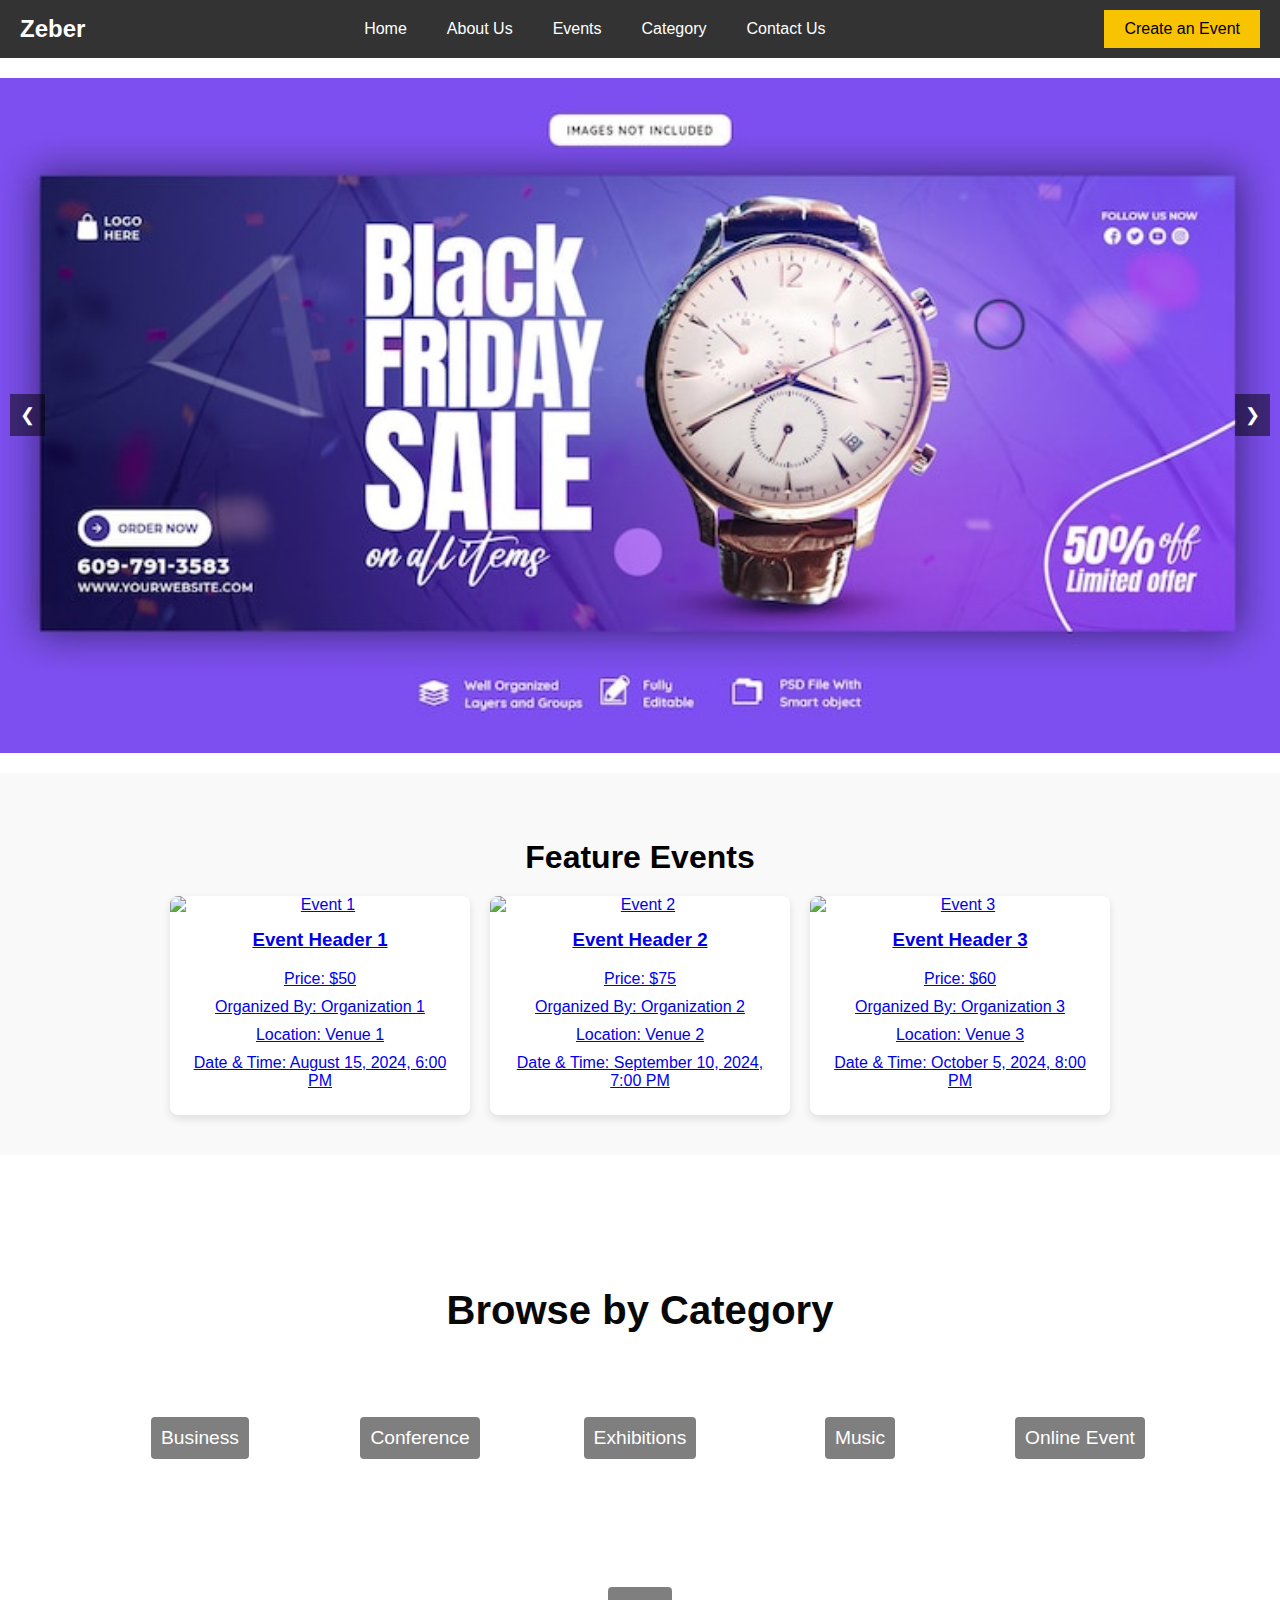
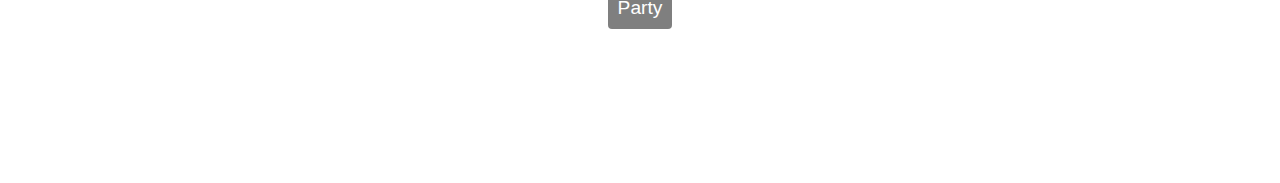
==== index.html @ a3c1b3e3 "Event Website / booking Ticket" ====
<!DOCTYPE html>
<html lang="en">

<head>
    <meta charset="UTF-8">
    <meta name="viewport" content="width=device-width, initial-scale=1.0">
    <title>Zeber</title>
    <link rel="stylesheet" href="styles.css">
</head>

<body>
    <nav class="navbar">
        <div class="logo">Zeber</div>
        <button class="menu-toggle">☰</button>
        <ul class="nav-links">
            <li><a href="#home">Home</a></li>
            <li><a href="#aboutus">About Us</a></li>
            <li><a href="#events">Events</a></li>
            </li>
            <li class="dropdown">
                <a href="#category" class="dropbtn">Category</a>
                <div class="dropdown-content">
                    <a href="#news">News</a>
                    <a href="#library">Library</a>
                    <a href="#partners">Partners</a>

                </div>
            <li><a href="#contactus">Contact Us</a></li>
            </li>
        </ul>

        <button class="create-event-btn">Create an Event</button>
    </nav>

    <!-- Slider Section -->
    <section class="slider">
        <div class="slider-container">
            <div class="slide">
                <img src="./img/black-friday-super-sale-facebook-cover-template_106176-1539.jpg" alt="Event 1">
            </div>
            <div class="slide">
                <img src="./img/futuristic-cyber-monday-banner-template_23-2149142506.jpg" alt="Event 2">
            </div>
            <div class="slide">
                <img src="./img/futuristic-cyber-monday-landing-page-template_23-2149142500.jpg" alt="Event 3">
            </div>
        </div>
        <button class="prev">&#10094;</button>
        <button class="next">&#10095;</button>
    </section>

    <!-- Fetured Events -->
    <section class="feature-events">
        <h2>Feature Events</h2>
        <div class="events-container">
            <a href="event1-page.html" class="event-card">
                <div class="event-image">
                    <img src="event1.jpg" alt="Event 1">
                </div>
                <div class="event-details">
                    <h3>Event Header 1</h3>
                    <p class="price">Price: $50</p>
                    <p class="organized-by">Organized By: Organization 1</p>
                    <p class="location">Location: Venue 1</p>
                    <p class="date-time">Date & Time: August 15, 2024, 6:00 PM</p>
                </div>
            </a>
            <a href="event2-page.html" class="event-card">
                <div class="event-image">
                    <img src="event2.jpg" alt="Event 2">
                </div>
                <div class="event-details">
                    <h3>Event Header 2</h3>
                    <p class="price">Price: $75</p>
                    <p class="organized-by">Organized By: Organization 2</p>
                    <p class="location">Location: Venue 2</p>
                    <p class="date-time">Date & Time: September 10, 2024, 7:00 PM</p>
                </div>
            </a>
            <a href="event3-page.html" class="event-card">
                <div class="event-image">
                    <img src="event3.jpg" alt="Event 3">
                </div>
                <div class="event-details">
                    <h3>Event Header 3</h3>
                    <p class="price">Price: $60</p>
                    <p class="organized-by">Organized By: Organization 3</p>
                    <p class="location">Location: Venue 3</p>
                    <p class="date-time">Date & Time: October 5, 2024, 8:00 PM</p>
                </div>
            </a>
        </div>
    </section>

    <!-- browse by Category -->
    <section class="browse-by-category">
        <div class="background-image">
            <h2>Browse by Category</h2>
            <div class="categories-container">
                <div class="category" style="background-image: url('business.jpg');">
                    <div class="category-name">Business</div>
                </div>
                <div class="category" style="background-image: url('conference.jpg');">
                    <div class="category-name">Conference</div>
                </div>
                <div class="category" style="background-image: url('exhibitions.jpg');">
                    <div class="category-name">Exhibitions</div>
                </div>
                <div class="category" style="background-image: url('music.jpg');">
                    <div class="category-name">Music</div>
                </div>
                <div class="category" style="background-image: url('online-event.jpg');">
                    <div class="category-name">Online Event</div>
                </div>
                <div class="category" style="background-image: url('party.jpg');">
                    <div class="category-name">Party</div>
                </div>
            </div>
        </div>
    </section>


    <script src="script.js"></script>
</body>

</html>
---- styles.css ----
body {
    margin: 0;
    font-family: Arial, sans-serif;
}

.navbar {
    display: flex;
    justify-content: space-between;
    align-items: center;
    background-color: #333;
    padding: 10px 20px;
    color: white;
    flex-wrap: wrap;
}

.logo {
    font-size: 24px;
    font-weight: bold;
}

.nav-links {
    list-style-type: none;
    margin: 0;
    padding: 0;
    display: flex;
    gap: 20px;
    flex-wrap: wrap;
}

.nav-links li {
    position: relative;
}

.nav-links a {
    text-decoration: none;
    color: white;
    font-size: 16px;
    padding: 10px;
    display: block;
}

.nav-links a:hover {
    background-color: #575757;
}

/* Dropdown Styles */
.dropdown .dropbtn {
    background: none;
    border: none;
    color: white;
    cursor: pointer;
    font-size: 16px;
    padding: 10px;
}

.dropdown-content {
    display: none;
    position: absolute;
    background-color: #333;
    min-width: 160px;
    box-shadow: 0px 8px 16px 0px rgba(0,0,0,0.2);
    z-index: 1;
}

.dropdown-content a {
    color: white;
    padding: 12px 16px;
    text-decoration: none;
    display: block;
}

.dropdown-content a:hover {
    background-color: #575757;
}

.dropdown:hover .dropdown-content {
    display: block;
}

/* Button Styles */
.create-event-btn {
    background-color: #f8c300;
    border: none;
    padding: 10px 20px;
    color: black;
    font-size: 16px;
    cursor: pointer;
    transition: background-color 0.3s;
}

.create-event-btn:hover {
    background-color: #e0b800;
}

/* Responsive Styles */
@media (max-width: 768px) {
    .navbar {
        flex-direction: column;
        align-items: flex-start;
    }

    .nav-links {
        display: none;
        flex-direction: column;
        width: 100%;
        padding: 0;
    }

    .nav-links.active {
        display: flex;
    }

    .nav-links li {
        width: 100%;
    }

    .dropdown-content {
        position: static;
        width: 100%;
        box-shadow: none;
    }

    .dropdown-content a {
        padding: 10px;
        border-top: 1px solid #444;
    }

    .menu-toggle {
        display: block;
        background-color: #333;
        border: none;
        color: white;
        font-size: 20px;
        cursor: pointer;
        padding: 10px 20px;
    }

    .create-event-btn {
        width: 100%;
        margin-top: 10px;
    }

    .nav-links a {
        padding: 10px 20px;
    }
}

@media (min-width: 769px) {
    .menu-toggle {
        display: none;
    }
}


/* Slider Styles */
.slider {
    position: relative;
    max-width: 100%;
    margin: 20px auto;
    overflow: hidden;
}

.slider-container {
    display: flex;
    transition: transform 0.5s ease-in-out;
}

.slide {
    min-width: 100%;
    box-sizing: border-box;
}

.slide img {
    width: 100%;
    display: block;
}

.prev, .next {
    position: absolute;
    top: 50%;
    background-color: rgba(0, 0, 0, 0.5);
    color: white;
    border: none;
    cursor: pointer;
    padding: 10px;
    z-index: 1;
    font-size: 18px;
    transform: translateY(-50%);
}

.prev {
    left: 10px;
}

.next {
    right: 10px;
}

/* Responsive Styles */
@media (max-width: 768px) {
    .slider-container {
        flex-direction: column;
    }

    .prev, .next {
        font-size: 16px;
        padding: 8px;
    }
}

/* Feature Events Section */
.feature-events {
    text-align: center;
    padding: 40px;
    background-color: #f9f9f9;
}

.feature-events h2 {
    font-size: 2em;
    margin-bottom: 20px;
}

.events-container {
    display: flex;
    justify-content: center;
    gap: 20px;
    flex-wrap: wrap;
}

.event-card {
    background: #fff;
    border-radius: 8px;
    box-shadow: 0 4px 8px rgba(0,0,0,0.1);
    overflow: hidden;
    width: 300px;
}

.event-image img {
    width: 100%;
    height: auto;
    display: block;
}

.event-details {
    padding: 15px;
}

.event-details h3 {
    margin-top: 0;
}

.price, .organized-by, .location, .date-time {
    margin: 10px 0;
}

/* Responsive Styles */
@media (max-width: 768px) {
    .events-container {
        flex-direction: column;
        align-items: center;
    }

    .event-card {
        width: 90%;
        max-width: 500px;
    }
}

/* Browse by Category Section */
.browse-by-category {
    position: relative;
    padding: 40px 20px;
    color: #080808;
}

.background-image {
    background-image: url('background-category.jpg'); /* Set your background image */
    background-size: cover;
    background-position: center;
    padding: 60px 20px;
    text-align: center;
    border-radius: 8px;
}

.browse-by-category h2 {
    font-size: 2.5em;
    margin-bottom: 30px;
}

.categories-container {
    display: flex;
    flex-wrap: wrap;
    justify-content: center;
    gap: 20px;
}

.category {
    background-size: cover;
    background-position: center;
    border-radius: 8px;
    width: 200px;
    height: 150px;
    display: flex;
    align-items: center;
    justify-content: center;
    position: relative;
    overflow: hidden;
}

.category-name {
    background: rgba(0, 0, 0, 0.5);
    color: #fff;
    padding: 10px;
    border-radius: 4px;
    font-size: 1.2em;
    text-align: center;
    position: absolute;
}

.category:nth-child(1) { background-image: url('business.jpg'); }
.category:nth-child(2) { background-image: url('conference.jpg'); }
.category:nth-child(3) { background-image: url('exhibitions.jpg'); }
.category:nth-child(4) { background-image: url('music.jpg'); }
.category:nth-child(5) { background-image: url('online-event.jpg'); }
.category:nth-child(6) { background-image: url('party.jpg'); }

/* Responsive Styles */
@media (max-width: 768px) {
    .categories-container {
        flex-direction: column;
        align-items: center;
    }

    .category {
        width: 100%;
        height: 200px;
    }
}
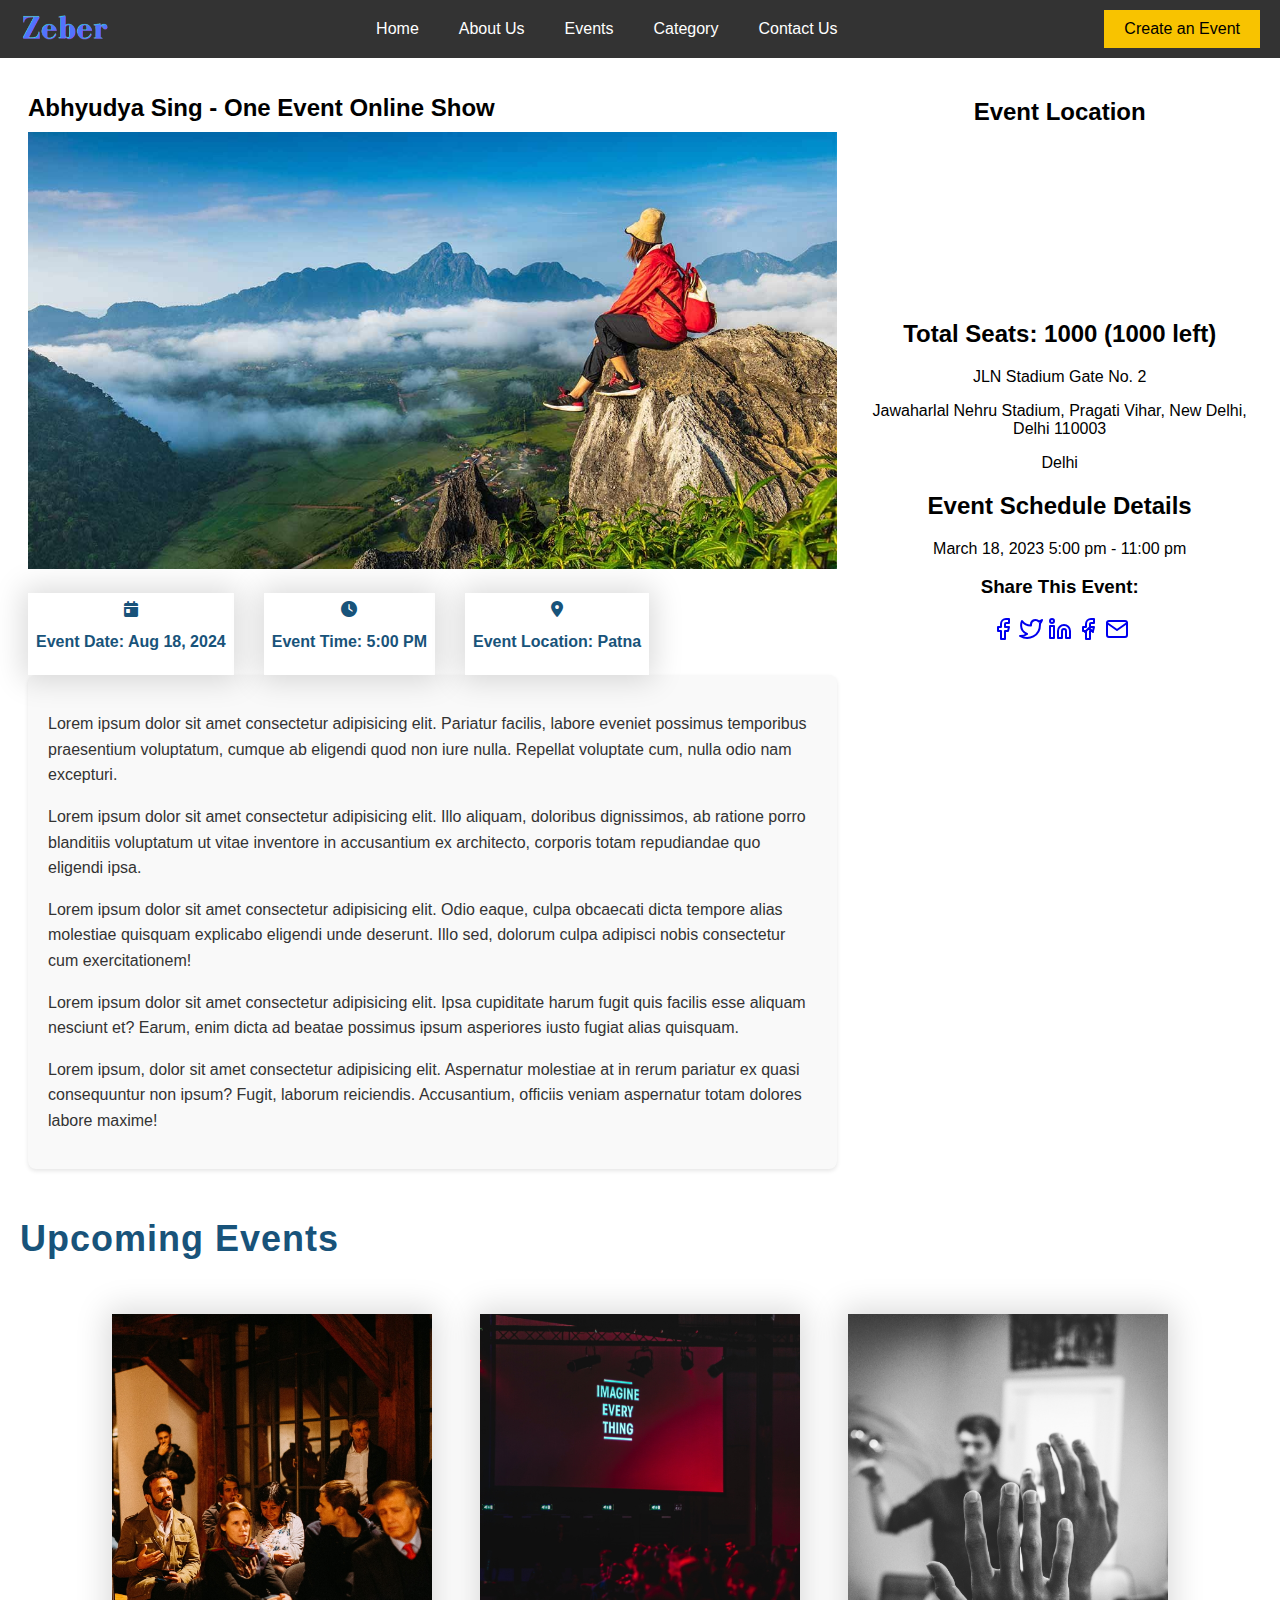
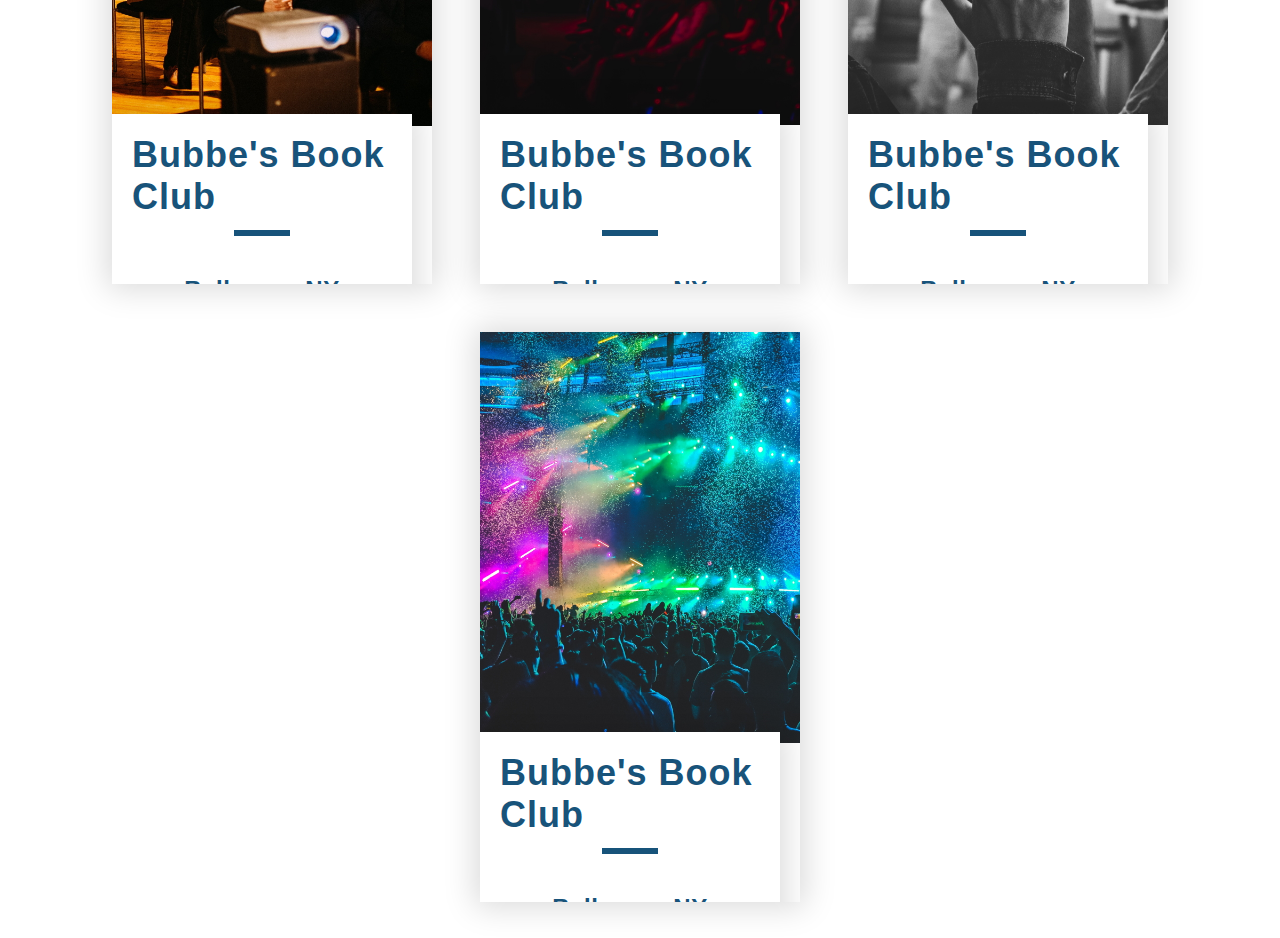
==== commit d2528aeb: "working on it" ====
--- a/index.html
+++ b/index.html
@@ -4,121 +4,280 @@
 <head>
     <meta charset="UTF-8">
     <meta name="viewport" content="width=device-width, initial-scale=1.0">
-    <title>Zeber</title>
+    <title>Event Details</title>
     <link rel="stylesheet" href="styles.css">
+    <!-- FontAwesome for Icons -->
+    <link rel="stylesheet" href="https://cdnjs.cloudflare.com/ajax/libs/font-awesome/6.0.0-beta3/css/all.min.css">
 </head>
 
 <body>
+
+    <!-- Navbar -->
     <nav class="navbar">
-        <div class="logo">Zeber</div>
+        <div class="logo">
+            <img src="./images/zeberlogoS.jpeg" alt="Zeber">
+        </div>
         <button class="menu-toggle">☰</button>
         <ul class="nav-links">
             <li><a href="#home">Home</a></li>
             <li><a href="#aboutus">About Us</a></li>
             <li><a href="#events">Events</a></li>
-            </li>
             <li class="dropdown">
                 <a href="#category" class="dropbtn">Category</a>
                 <div class="dropdown-content">
                     <a href="#news">News</a>
                     <a href="#library">Library</a>
                     <a href="#partners">Partners</a>
-
-                </div>
+                </div>
+            </li>
             <li><a href="#contactus">Contact Us</a></li>
-            </li>
         </ul>
-
         <button class="create-event-btn">Create an Event</button>
     </nav>
 
-    <!-- Slider Section -->
-    <section class="slider">
-        <div class="slider-container">
-            <div class="slide">
-                <img src="./img/black-friday-super-sale-facebook-cover-template_106176-1539.jpg" alt="Event 1">
-            </div>
-            <div class="slide">
-                <img src="./img/futuristic-cyber-monday-banner-template_23-2149142506.jpg" alt="Event 2">
-            </div>
-            <div class="slide">
-                <img src="./img/futuristic-cyber-monday-landing-page-template_23-2149142500.jpg" alt="Event 3">
-            </div>
-        </div>
-        <button class="prev">&#10094;</button>
-        <button class="next">&#10095;</button>
+    <!-- Event Details and Map Location Section -->
+    <section class="event-details-map">
+        <div class="event-details">
+            <h1 class="event-header">Abhyudya Sing - One Event Online Show</h1>
+            <img src="./images/Hodophile-A-Person-who-Loves-to-Travel.jpg" alt="Event Image" class="event-image">
+            <div class="event-info-container">
+                <div class="event-info">
+                    <i class="fas fa-calendar-day"></i>
+                    <p><strong>Event Date:</strong> Aug 18, 2024</p>
+                </div>
+                <div class="event-info">
+                    <i class="fas fa-clock"></i>
+                    <p><strong>Event Time:</strong> 5:00 PM</p>
+                </div>
+                <div class="event-info">
+                    <i class="fas fa-map-marker-alt"></i>
+                    <p><strong>Event Location:</strong> Patna</p>
+                </div>
+            </div>
+            <!-- About Section -->
+            <div class="about">
+                <p>
+                    Lorem ipsum dolor sit amet consectetur adipisicing elit. Pariatur facilis, labore eveniet possimus
+                    temporibus praesentium voluptatum, cumque ab eligendi quod non iure nulla. Repellat voluptate cum,
+                    nulla odio nam excepturi.
+                </p>
+                <p>
+                    Lorem ipsum dolor sit amet consectetur adipisicing elit. Illo aliquam, doloribus dignissimos, ab
+                    ratione porro blanditiis voluptatum ut vitae inventore in accusantium ex architecto, corporis totam
+                    repudiandae quo eligendi ipsa.
+                </p>
+                <p>
+                    Lorem ipsum dolor sit amet consectetur adipisicing elit. Odio eaque, culpa obcaecati dicta tempore
+                    alias molestiae quisquam explicabo eligendi unde deserunt. Illo sed, dolorum culpa adipisci nobis
+                    consectetur cum exercitationem!
+                </p>
+                <p>
+                    Lorem ipsum dolor sit amet consectetur adipisicing elit. Ipsa cupiditate harum fugit quis facilis
+                    esse aliquam nesciunt et? Earum, enim dicta ad beatae possimus ipsum asperiores iusto fugiat alias
+                    quisquam.
+                </p>
+                <p>
+                    Lorem ipsum, dolor sit amet consectetur adipisicing elit. Aspernatur molestiae at in rerum pariatur
+                    ex quasi consequuntur non ipsum? Fugit, laborum reiciendis. Accusantium, officiis veniam aspernatur
+                    totam dolores labore maxime!
+                </p>
+            </div>
+
+        </div>
+        <div class="map-location">
+            <h2 class="map-title">Event Location</h2>
+            <iframe src="https://www.google.com/maps/embed?pb=YOUR_MAP_EMBED_URL" width="600" height="450"
+                style="border:0;" allowfullscreen="" loading="lazy"></iframe>
+
+            <div class="total-seat">
+                <h2>Total Seats: 1000 (1000 left)</h2>
+            </div>
+
+            <div class="location-details">
+                <p>JLN Stadium Gate No. 2</p>
+                <p>Jawaharlal Nehru Stadium, Pragati Vihar, New Delhi, Delhi 110003</p>
+                <p>Delhi</p>
+            </div>
+
+            <div class="share-events">
+                <div class="details-content">
+                    <h2>Event Schedule Details</h2>
+                    <p>March 18, 2023 5:00 pm - 11:00 pm</p>
+                </div>
+                <div class="social-share">
+                    <h3>Share This Event:</h3>
+                    <div class="share-buttons">
+                        <a href="#" target="_blank" rel="noopener noreferrer"><svg xmlns="http://www.w3.org/2000/svg"
+                                width="24" height="24" viewBox="0 0 24 24" fill="none" stroke="currentColor"
+                                stroke-width="2" stroke-linecap="round" stroke-linejoin="round"
+                                class="feather feather-facebook">
+                                <path d="M18 2h-3a5 5 0 0 0-5 5v3H7v4h3v8h4v-8h3l1-4h-4V7a1 1 0 0 1 1-1h3z"></path>
+                            </svg></a>
+                        <a href="#" target="_blank" rel="noopener noreferrer"><svg xmlns="http://www.w3.org/2000/svg"
+                                width="24" height="24" viewBox="0 0 24 24" fill="none" stroke="currentColor"
+                                stroke-width="2" stroke-linecap="round" stroke-linejoin="round"
+                                class="feather feather-twitter">
+                                <path
+                                    d="M23 3a10.9 10.9 0 0 1-3.14 1.53 4.48 4.48 0 0 0-7.86 3v1A10.66 10.66 0 0 1 3 4s-4 9 5 13a11.64 11.64 0 0 1-7 2c9 5 20 0 20-11.5a4.5 4.5 0 0 0-.08-.83A7.72 7.72 0 0 0 23 3z">
+                                </path>
+                            </svg></a>
+                        <a href="#" target="_blank" rel="noopener noreferrer"><svg xmlns="http://www.w3.org/2000/svg"
+                                width="24" height="24" viewBox="0 0 24 24" fill="none" stroke="currentColor"
+                                stroke-width="2" stroke-linecap="round" stroke-linejoin="round"
+                                class="feather feather-linkedin">
+                                <path
+                                    d="M16 8a6 6 0 0 1 6 6v7h-4v-7a2 2 0 0 0-2-2 2 2 0 0 0-2 2v7h-4v-7a6 6 0 0 1 6-6z">
+                                </path>
+                                <rect x="2" y="9" width="4" height="12"></rect>
+                                <circle cx="4" cy="4" r="2"></circle>
+                            </svg></a>
+                        <a href="#" target="_blank" rel="noopener noreferrer"><svg xmlns="http://www.w3.org/2000/svg"
+                                width="24" height="24" viewBox="0 0 24 24" fill="none" stroke="currentColor"
+                                stroke-width="2" stroke-linecap="round" stroke-linejoin="round"
+                                class="feather feather-whatsapp">
+                                <path d="M17 15l-4-4l-4 4"></path>
+                                <path d="M18 2h-3a5 5 0 0 0-5 5v3H7v4h3v8h4v-8h3l1-4h-4V7a1 1 0 0 1 1-1h3z"></path>
+                            </svg></a>
+                        <a href="#" target="_blank" rel="noopener noreferrer"><svg xmlns="http://www.w3.org/2000/svg"
+                                width="24" height="24" viewBox="0 0 24 24" fill="none" stroke="currentColor"
+                                stroke-width="2" stroke-linecap="round" stroke-linejoin="round"
+                                class="feather feather-mail">
+                                <path d="M4 4h16c1.1 0 2 .9 2 2v12c0 1.1-.9 2-2 2H4c-1.1 0-2-.9-2-2V6c0-1.1.9-2 2-2z">
+                                </path>
+                                <polyline points="22,6 12,13 2,6"></polyline>
+                            </svg></a>
+                    </div>
+                </div>
+            </div>
+        </div>
+
     </section>
 
-    <!-- Fetured Events -->
-    <section class="feature-events">
-        <h2>Feature Events</h2>
-        <div class="events-container">
-            <a href="event1-page.html" class="event-card">
-                <div class="event-image">
-                    <img src="event1.jpg" alt="Event 1">
-                </div>
-                <div class="event-details">
-                    <h3>Event Header 1</h3>
-                    <p class="price">Price: $50</p>
-                    <p class="organized-by">Organized By: Organization 1</p>
-                    <p class="location">Location: Venue 1</p>
-                    <p class="date-time">Date & Time: August 15, 2024, 6:00 PM</p>
-                </div>
-            </a>
-            <a href="event2-page.html" class="event-card">
-                <div class="event-image">
-                    <img src="event2.jpg" alt="Event 2">
-                </div>
-                <div class="event-details">
-                    <h3>Event Header 2</h3>
-                    <p class="price">Price: $75</p>
-                    <p class="organized-by">Organized By: Organization 2</p>
-                    <p class="location">Location: Venue 2</p>
-                    <p class="date-time">Date & Time: September 10, 2024, 7:00 PM</p>
-                </div>
-            </a>
-            <a href="event3-page.html" class="event-card">
-                <div class="event-image">
-                    <img src="event3.jpg" alt="Event 3">
-                </div>
-                <div class="event-details">
-                    <h3>Event Header 3</h3>
-                    <p class="price">Price: $60</p>
-                    <p class="organized-by">Organized By: Organization 3</p>
-                    <p class="location">Location: Venue 3</p>
-                    <p class="date-time">Date & Time: October 5, 2024, 8:00 PM</p>
-                </div>
-            </a>
-        </div>
-    </section>
-
-    <!-- browse by Category -->
-    <section class="browse-by-category">
-        <div class="background-image">
-            <h2>Browse by Category</h2>
-            <div class="categories-container">
-                <div class="category" style="background-image: url('business.jpg');">
-                    <div class="category-name">Business</div>
-                </div>
-                <div class="category" style="background-image: url('conference.jpg');">
-                    <div class="category-name">Conference</div>
-                </div>
-                <div class="category" style="background-image: url('exhibitions.jpg');">
-                    <div class="category-name">Exhibitions</div>
-                </div>
-                <div class="category" style="background-image: url('music.jpg');">
-                    <div class="category-name">Music</div>
-                </div>
-                <div class="category" style="background-image: url('online-event.jpg');">
-                    <div class="category-name">Online Event</div>
-                </div>
-                <div class="category" style="background-image: url('party.jpg');">
-                    <div class="category-name">Party</div>
-                </div>
-            </div>
-        </div>
-    </section>
-
+    <!-- Featured Events -->
+    <div class="title">
+        <h2>Upcoming Events</h2>
+
+        <div class="container">
+            <div class="item-container">
+                <div class="img-container">
+                    <img src="./images/img1.jpg" alt="Event image">
+                </div>
+                <div class="body-container">
+                    <div class="overlay"></div>
+                    <div class="event-info">
+                        <p class="title">Bubbe's Book Club</p>
+                        <div class="separator"></div>
+                        <p class="info">Bellmore, NY</p>
+                        <p class="price">Free</p>
+                        <div class="additional-info">
+                            <p class="info">
+                                <i class="fas fa-map-marker-alt"></i>
+                                Grand Central Terminal
+                            </p>
+                            <p class="info">
+                                <i class="far fa-calendar-alt"></i>
+                                Sat, Sep 19, 10:00 AM EDT
+                            </p>
+                            <p class="info description">
+                                Welcome! Everyone has a unique perspective after reading a book, and we would love you
+                                to share yours with us! We meet one Sunday evening <span>more...</span>
+                            </p>
+                        </div>
+                    </div>
+                    <button class="action">Book it</button>
+                </div>
+            </div>
+            <div class="item-container">
+                <div class="img-container">
+                    <img src="./images/img4.jpg" alt="Event image">
+                </div>
+                <div class="body-container">
+                    <div class="overlay"></div>
+                    <div class="event-info">
+                        <p class="title">Bubbe's Book Club</p>
+                        <div class="separator"></div>
+                        <p class="info">Bellmore, NY</p>
+                        <p class="price">Free</p>
+                        <div class="additional-info">
+                            <p class="info">
+                                <i class="fas fa-map-marker-alt"></i>
+                                Grand Central Terminal
+                            </p>
+                            <p class="info">
+                                <i class="far fa-calendar-alt"></i>
+                                Sat, Sep 19, 10:00 AM EDT
+                            </p>
+                            <p class="info description">
+                                Welcome! Everyone has a unique perspective after reading a book, and we would love you
+                                to share yours with us! We meet one Sunday evening <span>more...</span>
+                            </p>
+                        </div>
+                    </div>
+                    <button class="action">Book it</button>
+                </div>
+            </div>
+
+            <div class="item-container">
+                <div class="img-container">
+                    <img src="./images/img2.jpg" alt="Event image">
+                </div>
+                <div class="body-container">
+                    <div class="overlay"></div>
+                    <div class="event-info">
+                        <p class="title">Bubbe's Book Club</p>
+                        <div class="separator"></div>
+                        <p class="info">Bellmore, NY</p>
+                        <p class="price">Free</p>
+                        <div class="additional-info">
+                            <p class="info">
+                                <i class="fas fa-map-marker-alt"></i>
+                                Grand Central Terminal
+                            </p>
+                            <p class="info">
+                                <i class="far fa-calendar-alt"></i>
+                                Sat, Sep 19, 10:00 AM EDT
+                            </p>
+                            <p class="info description">
+                                Welcome! Everyone has a unique perspective after reading a book, and we would love you
+                                to share yours with us! We meet one Sunday evening <span>more...</span>
+                            </p>
+                        </div>
+                    </div>
+                    <button class="action">Book it</button>
+                </div>
+            </div>
+            <div class="item-container">
+                <div class="img-container">
+                    <img src="./images/img3.jpg" alt="Event image">
+                </div>
+                <div class="body-container">
+                    <div class="overlay"></div>
+                    <div class="event-info">
+                        <p class="title">Bubbe's Book Club</p>
+                        <div class="separator"></div>
+                        <p class="info">Bellmore, NY</p>
+                        <p class="price">Free</p>
+                        <div class="additional-info">
+                            <p class="info">
+                                <i class="fas fa-map-marker-alt"></i>
+                                Grand Central Terminal
+                            </p>
+                            <p class="info">
+                                <i class="far fa-calendar-alt"></i>
+                                Sat, Sep 19, 10:00 AM EDT
+                            </p>
+                            <p class="info description">
+                                Welcome! Everyone has a unique perspective after reading a book, and we would love you
+                                to share yours with us! We meet one Sunday evening <span>more...</span>
+                            </p>
+                        </div>
+                    </div>
+                    <button class="action">Book it</button>
+                </div>
+            </div>
+            <!-- Repeat other event items with similar structure -->
+        </div>
+    </div>
 
     <script src="script.js"></script>
 </body>
--- a/styles.css
+++ b/styles.css
@@ -1,21 +1,31 @@
 body {
-    margin: 0;
-    font-family: Arial, sans-serif;
-}
-
+    padding-top: 50px; 
+    font-family: sans-serif;
+}
+
+/* Navbar Styles */
 .navbar {
+    position: fixed;
+    top: 0;
+    left: 0;
+    right: 0;
+    background-color: #333;
+    padding: 10px 20px;
+    color: white;
     display: flex;
     justify-content: space-between;
     align-items: center;
-    background-color: #333;
-    padding: 10px 20px;
-    color: white;
-    flex-wrap: wrap;
-}
-
-.logo {
-    font-size: 24px;
-    font-weight: bold;
+    z-index: 1000;
+    transition: top 0.3s; 
+}
+
+.navbar.hidden {
+    top: -100px; 
+}
+
+.navbar .logo img {
+    height: 25px;
+    width: auto; 
 }
 
 .nav-links {
@@ -24,7 +34,6 @@
     padding: 0;
     display: flex;
     gap: 20px;
-    flex-wrap: wrap;
 }
 
 .nav-links li {
@@ -40,7 +49,7 @@
 }
 
 .nav-links a:hover {
-    background-color: #575757;
+    background-color: rgba(24, 83, 122, 0.6);
 }
 
 /* Dropdown Styles */
@@ -89,7 +98,7 @@
 }
 
 .create-event-btn:hover {
-    background-color: #e0b800;
+    background-color: rgba(24, 83, 122, 0.6);
 }
 
 /* Responsive Styles */
@@ -151,188 +160,455 @@
     }
 }
 
-
-/* Slider Styles */
-.slider {
+/* Container for Event Details and Map Location */
+.event-details-map {
+    display: flex;
+    flex-wrap: wrap;
+    gap: 10px;
+    padding: 10px;
+}
+
+.event-details {
+    flex: 2;
+    padding: 10px;
+}
+
+.event-header {
+    font-size: 24px;
+    font-weight: bold;
+    margin-bottom: 10px;
+}
+
+.event-image {
+    width: 100%;
+    height: auto;
+    margin-bottom: 20px;
+}
+
+.event-info-container {
+    display: flex;
+    flex-wrap: wrap;
+    gap: 10px;
+}
+
+.event-info {
+    cursor: pointer;
+    margin-right: 20px;
+    box-shadow: 0 0 30px 5px rgba(0, 0, 0, 0.15);
+    color: #18537a;
+    font-weight: bolder;
+}
+
+/* About Section Styles */
+.about {
+    padding: 20px;
+    background-color: #f9f9f9; 
+    border-radius: 8px; 
+    box-shadow: 0 2px 4px rgba(0, 0, 0, 0.1); 
+}
+
+.about p {
+    font-size: 16px; 
+    line-height: 1.6; 
+    margin-bottom: 15px; 
+    color: #333;
+}
+
+/* Map Location Styles */
+.map-location {
+    flex: 1;
+    max-width: 100%;
+    text-align: center;
+    margin-top: 20px;
+}
+
+.map-location iframe {
+    width: 100%;
+    height: 150px;
+    border: 0;
+}
+
+.map-title {
+    margin-top: 10px;
+    font-size: 24px;
+    body {
+    padding-top: 50px; 
+    font-family: sans-serif;
+}
+
+/* Navbar Styles */
+.navbar {
+    position: fixed;
+    top: 0;
+    left: 0;
+    right: 0;
+    background-color: #333;
+    padding: 10px 20px;
+    color: white;
+    display: flex;
+    justify-content: space-between;
+    align-items: center;
+    z-index: 1000;
+    transition: top 0.3s; 
+}
+
+.navbar.hidden {
+    top: -100px; 
+}
+
+.navbar .logo img {
+    height: 25px;
+    width: auto; 
+}
+
+.nav-links {
+    list-style-type: none;
+    margin: 0;
+    padding: 0;
+    display: flex;
+    gap: 20px;
+}
+
+.nav-links li {
     position: relative;
-    max-width: 100%;
-    margin: 20px auto;
-    overflow: hidden;
-}
-
-.slider-container {
-    display: flex;
-    transition: transform 0.5s ease-in-out;
-}
-
-.slide {
-    min-width: 100%;
-    box-sizing: border-box;
-}
-
-.slide img {
-    width: 100%;
+}
+
+.nav-links a {
+    text-decoration: none;
+    color: white;
+    font-size: 16px;
+    padding: 10px;
     display: block;
 }
 
-.prev, .next {
+.nav-links a:hover {
+    background-color: rgba(24, 83, 122, 0.6);
+}
+
+/* Dropdown Styles */
+.dropdown .dropbtn {
+    background: none;
+    border: none;
+    color: white;
+    cursor: pointer;
+    font-size: 16px;
+    padding: 10px;
+}
+
+.dropdown-content {
+    display: none;
     position: absolute;
-    top: 50%;
-    background-color: rgba(0, 0, 0, 0.5);
-    color: white;
+    background-color: #333;
+    min-width: 160px;
+    box-shadow: 0px 8px 16px 0px rgba(0,0,0,0.2);
+    z-index: 1;
+}
+
+.dropdown-content a {
+    color: white;
+    padding: 12px 16px;
+    text-decoration: none;
+    display: block;
+}
+
+.dropdown-content a:hover {
+    background-color: #575757;
+}
+
+.dropdown:hover .dropdown-content {
+    display: block;
+}
+
+/* Button Styles */
+.create-event-btn {
+    background-color: #f8c300;
     border: none;
-    cursor: pointer;
-    padding: 10px;
-    z-index: 1;
-    font-size: 18px;
-    transform: translateY(-50%);
-}
-
-.prev {
-    left: 10px;
-}
-
-.next {
-    right: 10px;
+    padding: 10px 20px;
+    color: black;
+    font-size: 16px;
+    cursor: pointer;
+    transition: background-color 0.3s;
+}
+
+.create-event-btn:hover {
+    background-color: rgba(24, 83, 122, 0.6);
 }
 
 /* Responsive Styles */
 @media (max-width: 768px) {
-    .slider-container {
+    .navbar {
         flex-direction: column;
-    }
-
-    .prev, .next {
-        font-size: 16px;
-        padding: 8px;
-    }
-}
-
-/* Feature Events Section */
-.feature-events {
+        align-items: flex-start;
+    }
+
+    .nav-links {
+        display: none;
+        flex-direction: column;
+        width: 100%;
+        padding: 0;
+    }
+
+    .nav-links.active {
+        display: flex;
+    }
+
+    .nav-links li {
+        width: 100%;
+    }
+
+    .dropdown-content {
+        position: static;
+        width: 100%;
+        box-shadow: none;
+    }
+
+    .dropdown-content a {
+        padding: 10px;
+        border-top: 1px solid #444;
+    }
+
+    .menu-toggle {
+        display: block;
+        background-color: #333;
+        border: none;
+        color: white;
+        font-size: 20px;
+        cursor: pointer;
+        padding: 10px 20px;
+    }
+
+    .create-event-btn {
+        width: 100%;
+        margin-top: 10px;
+    }
+
+    .nav-links a {
+        padding: 10px 20px;
+    }
+}
+
+@media (min-width: 769px) {
+    .menu-toggle {
+        display: none;
+    }
+}
+
+/* Container for Event Details and Map Location */
+.event-details-map {
+    display: flex;
+    flex-wrap: wrap;
+    gap: 10px;
+    padding: 10px;
+}
+
+.event-details {
+    flex: 2;
+    padding: 10px;
+}
+
+.event-header {
+    font-size: 24px;
+    font-weight: bold;
+    margin-bottom: 10px;
+}
+
+.event-image {
+    width: 100%;
+    height: auto;
+    margin-bottom: 20px;
+}
+
+.event-info-container {
+    display: flex;
+    flex-wrap: wrap;
+    gap: 10px;
+}
+
+.event-info {
+    cursor: pointer;
+    margin-right: 20px;
+    box-shadow: 0 0 30px 5px rgba(0, 0, 0, 0.15);
+    color: #18537a;
+    font-weight: bolder;
+}
+
+/* About Section Styles */
+.about {
+    padding: 20px;
+    background-color: #f9f9f9; 
+    border-radius: 8px; 
+    box-shadow: 0 2px 4px rgba(0, 0, 0, 0.1); 
+}
+
+.about p {
+    font-size: 16px; 
+    line-height: 1.6; 
+    margin-bottom: 15px; 
+    color: #333;
+}
+
+/* Map Location Styles */
+.map-location {
+    flex: 1;
+    max-width: 100%;
     text-align: center;
-    padding: 40px;
-    background-color: #f9f9f9;
-}
-
-.feature-events h2 {
-    font-size: 2em;
+    margin-top: 20px;
+}
+
+.map-location iframe {
+    width: 100%;
+    height: 150px;
+    border: 0;
+}
+
+.map-title {
+    margin-top: 10px;
+    font-size: 24px;
+    color: #333;
+}
+
+.total-seat {
+    background-color: #f9f9f9; 
+    margin-top: 20px;
+}
+}
+
+.total-seat {
+    margin-top: 20px;
+}
+
+
+/* Event container */
+.title h2{
+    justify-items: center;
+}
+.container {
+    width: 100%;
+    display: flex;
+    justify-content: center;
+    align-items: center;
+    flex-wrap: wrap;
+}
+
+.item-container {
+    position: relative;
+    margin: 24px;
+    width: 320px;
+    height: 570px;
+    overflow: hidden;
+    background-color: #fff;
+    box-shadow: 0 0 30px 5px rgba(0, 0, 0, 0.15);
+    cursor: pointer;
+}
+
+.img-container,
+.body-container {
+    position: absolute;
+    top: 0;
+    left: 0;
+    width: 100%;
+    height: 100%;
+}
+
+.img-container img {
+    width: 100%;
+}
+
+.body-container {
+    position: relative;
+}
+
+.overlay {
+    position: relative;
+    width: 100%;
+    height: 400px;
+    background-color: rgba(24, 83, 122, 0.6);
+    opacity: 0;
+    transition: height linear 0.4s, opacity linear 0.2s;
+}
+
+.item-container:hover .overlay {
+    opacity: 1;
+    height: 150px;
+}
+
+.event-info {
+    background-color: #fff;
+    display: flex;
+    flex-direction: column;
+    justify-content: center;
+    align-items: center;
+    padding: 8px;
+}
+
+.title,
+.price {
+    color: #18537a;
+    font-size: 1.5em;
+    font-weight: bold;
+    letter-spacing: 1px;
+    margin: 12px;
+}
+
+.info {
+    letter-spacing: 0.5px;
+    margin-bottom: 6px;
+}
+
+.separator {
+    width: 20%;
+    height: 6px;
+    background-color: #17537a;
+    margin-bottom: 16px;
+}
+
+.additional-info {
+    border-top: 1px solid #bbb;
+    margin-top: 12px;
+    padding: 28px;
+    padding-bottom: 0;
+}
+
+.additional-info .info {
+    font-size: 0.9em;
     margin-bottom: 20px;
-}
-
-.events-container {
-    display: flex;
-    justify-content: center;
-    gap: 20px;
-    flex-wrap: wrap;
-}
-
-.event-card {
-    background: #fff;
-    border-radius: 8px;
-    box-shadow: 0 4px 8px rgba(0,0,0,0.1);
-    overflow: hidden;
-    width: 300px;
-}
-
-.event-image img {
-    width: 100%;
-    height: auto;
-    display: block;
-}
-
-.event-details {
-    padding: 15px;
-}
-
-.event-details h3 {
-    margin-top: 0;
-}
-
-.price, .organized-by, .location, .date-time {
-    margin: 10px 0;
-}
-
-/* Responsive Styles */
-@media (max-width: 768px) {
-    .events-container {
-        flex-direction: column;
-        align-items: center;
-    }
-
-    .event-card {
-        width: 90%;
-        max-width: 500px;
-    }
-}
-
-/* Browse by Category Section */
-.browse-by-category {
-    position: relative;
-    padding: 40px 20px;
-    color: #080808;
-}
-
-.background-image {
-    background-image: url('background-category.jpg'); /* Set your background image */
-    background-size: cover;
-    background-position: center;
-    padding: 60px 20px;
     text-align: center;
-    border-radius: 8px;
-}
-
-.browse-by-category h2 {
-    font-size: 2.5em;
-    margin-bottom: 30px;
-}
-
-.categories-container {
-    display: flex;
-    flex-wrap: wrap;
-    justify-content: center;
-    gap: 20px;
-}
-
-.category {
-    background-size: cover;
-    background-position: center;
-    border-radius: 8px;
-    width: 200px;
-    height: 150px;
-    display: flex;
-    align-items: center;
-    justify-content: center;
-    position: relative;
-    overflow: hidden;
-}
-
-.category-name {
-    background: rgba(0, 0, 0, 0.5);
+}
+
+.info i {
+    color: #18537a;
+    font-size: 1.1em;
+    margin-right: 4px;
+}
+
+.info span {
+    color: #18537a;
+    font-weight: bolder;
+}
+
+.action {
     color: #fff;
-    padding: 10px;
-    border-radius: 4px;
-    font-size: 1.2em;
-    text-align: center;
+    border: 3px solid #fff;
+    background-color: transparent;
     position: absolute;
-}
-
-.category:nth-child(1) { background-image: url('business.jpg'); }
-.category:nth-child(2) { background-image: url('conference.jpg'); }
-.category:nth-child(3) { background-image: url('exhibitions.jpg'); }
-.category:nth-child(4) { background-image: url('music.jpg'); }
-.category:nth-child(5) { background-image: url('online-event.jpg'); }
-.category:nth-child(6) { background-image: url('party.jpg'); }
-
-/* Responsive Styles */
-@media (max-width: 768px) {
-    .categories-container {
-        flex-direction: column;
-        align-items: center;
-    }
-
-    .category {
-        width: 100%;
-        height: 200px;
-    }
-}
+    top: -100px;
+    left: 50%;
+    transform: translateX(-50%);
+    width: 60%;
+    outline: none;
+    cursor: pointer;
+    padding: 12px;
+    text-transform: uppercase;
+    font-size: 1.3em;
+    font-weight: bold;
+    letter-spacing: 2px;
+    transition: background-color 0.4s, top 0.4s;
+}
+
+.item-container:hover .action {
+    top: 50px;
+}
+
+.action:hover {
+    background-color: rgba(255, 255, 255, 0.2);
+}
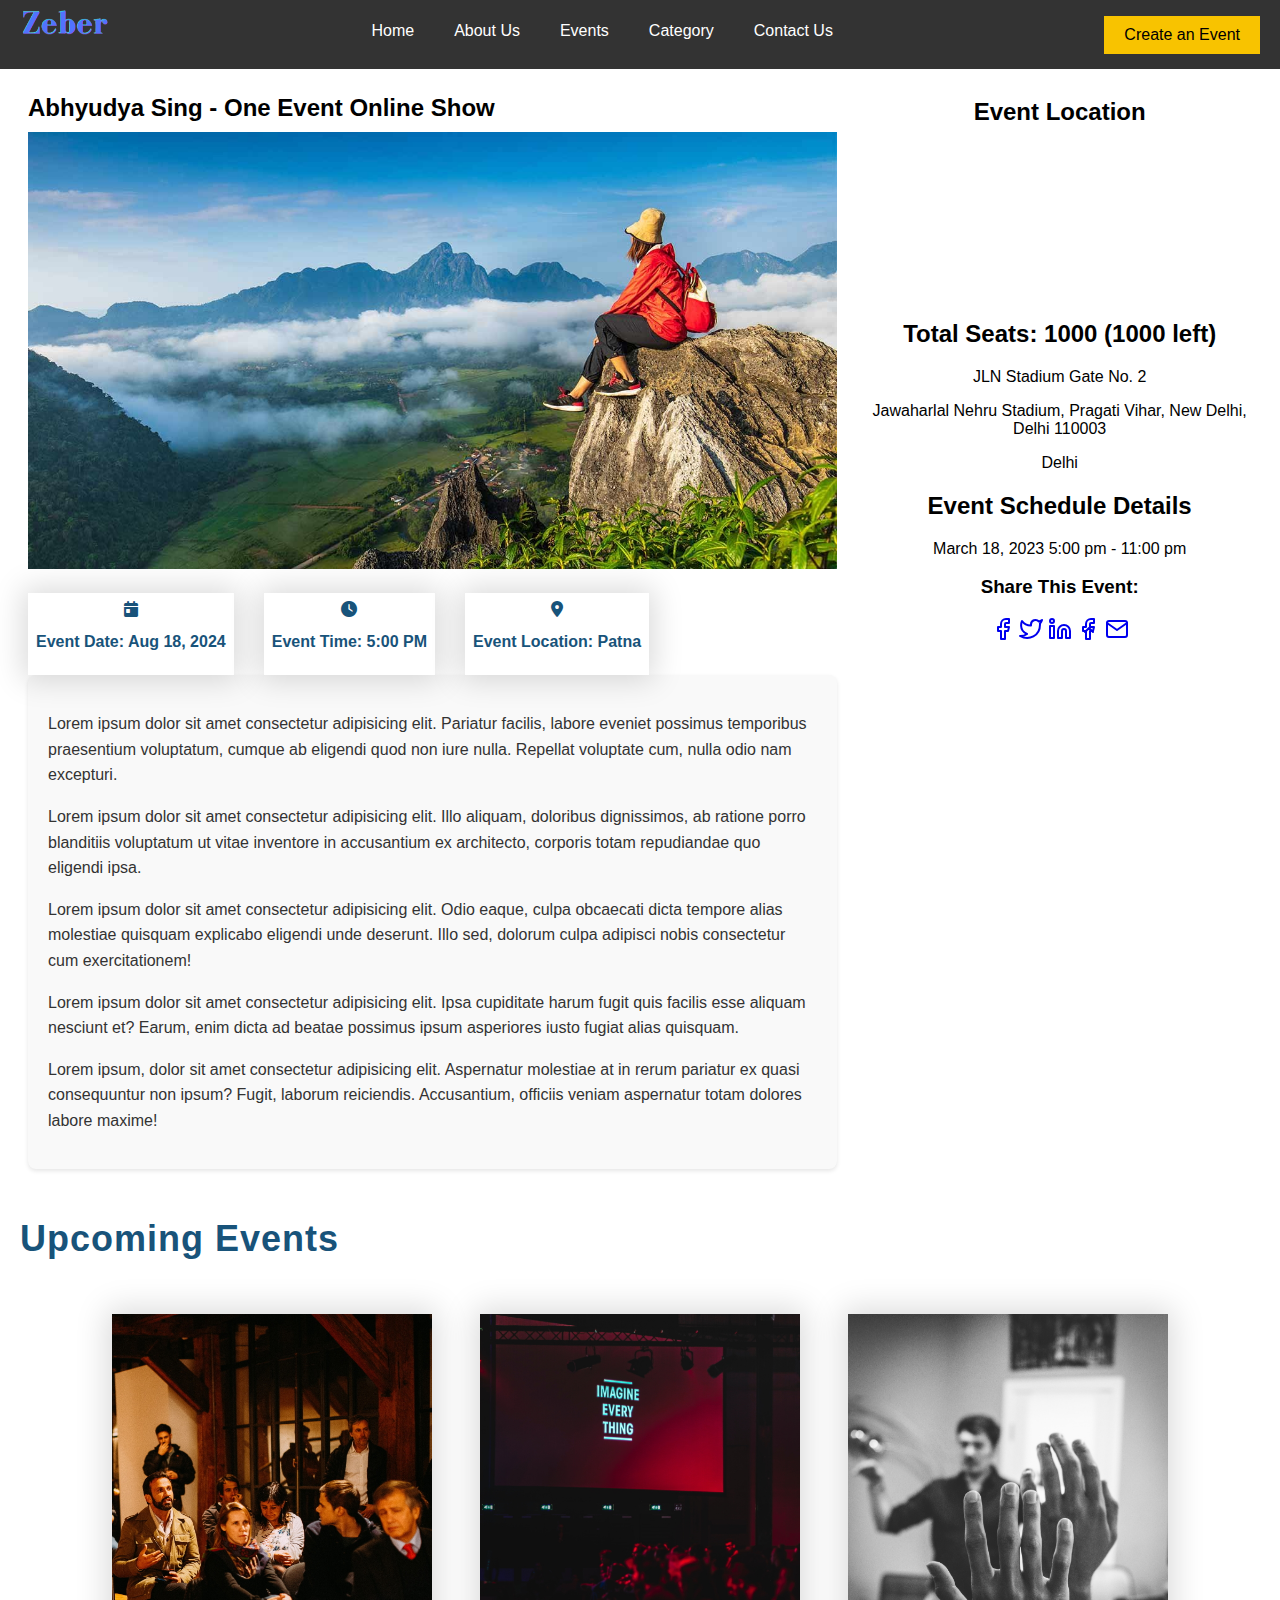
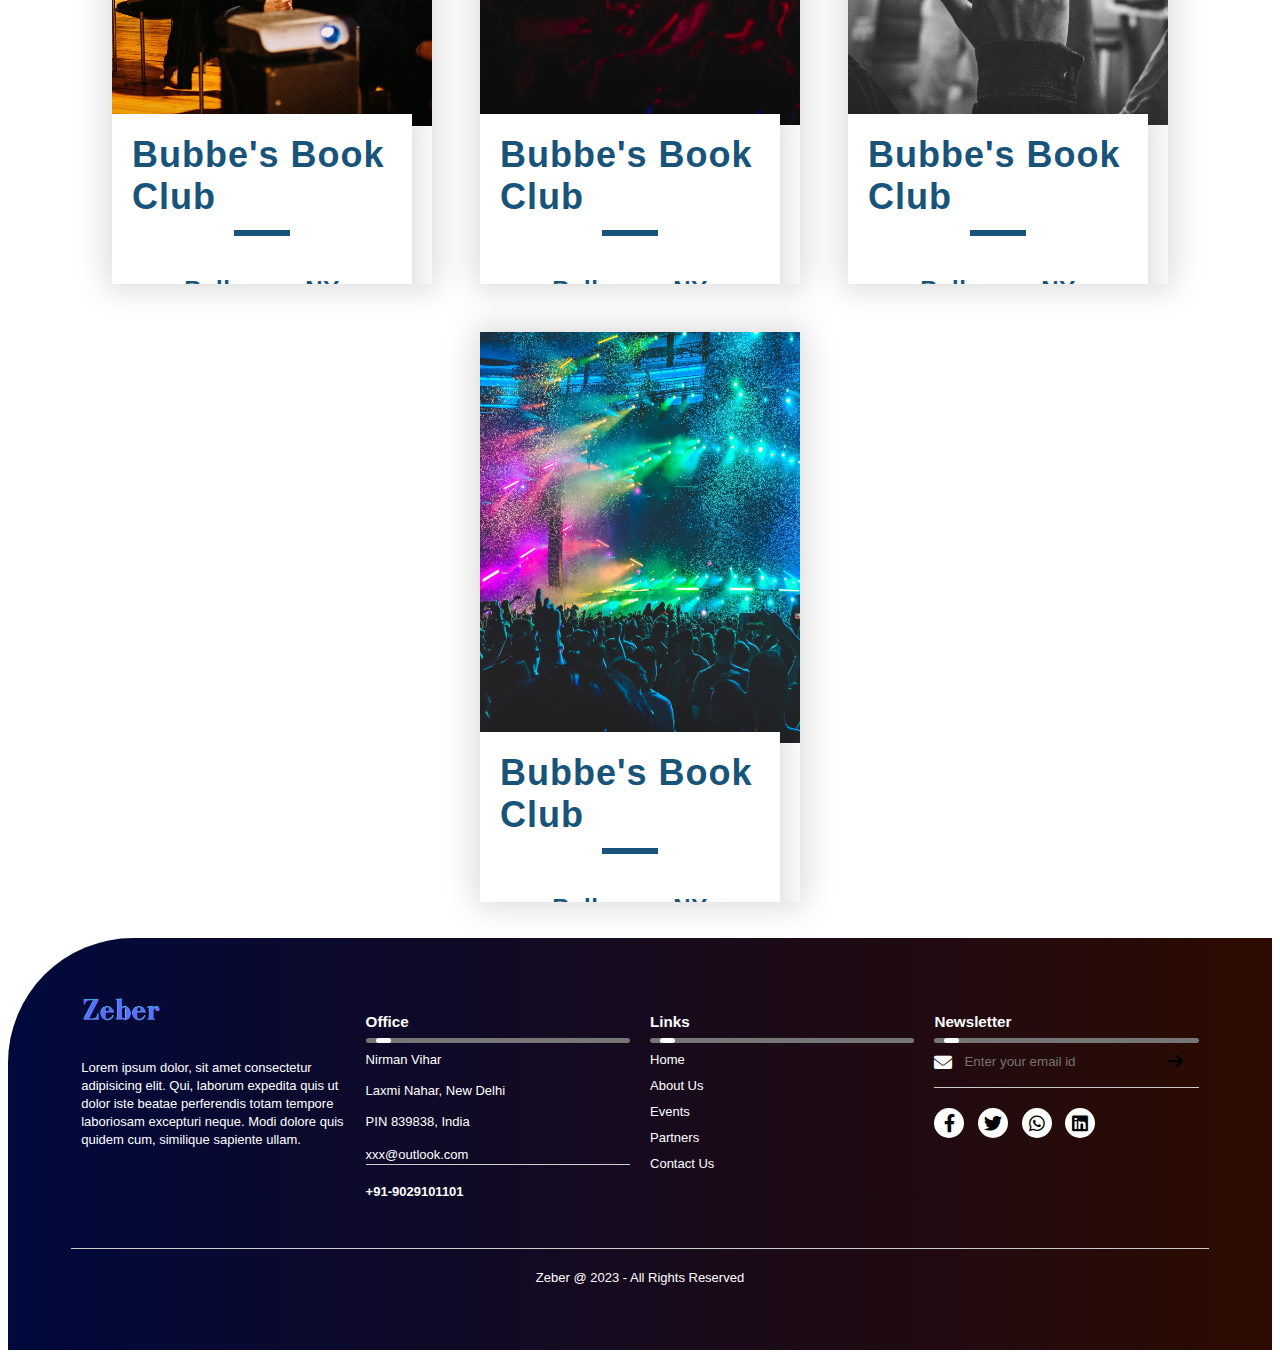
==== commit c9f13fcb: "footer aection added" ====
--- a/index.html
+++ b/index.html
@@ -279,6 +279,55 @@
         </div>
     </div>
 
+    <!-- footer -->
+    <footer>
+        <div class="row">
+            <div class="col">
+                <img src="/images/zeberlogoS.jpeg" alt="zeber" class="logo">
+                <p>Lorem ipsum dolor, sit amet consectetur adipisicing elit. Qui, laborum expedita quis ut dolor iste
+                    beatae perferendis totam tempore laboriosam excepturi neque. Modi dolore quis quidem cum, similique
+                    sapiente ullam.</p>
+            </div>
+            <div class="col">
+                <h3>Office <div class="underline"><span></span></div>
+                </h3>
+                <p>Nirman Vihar</p>
+                <p>Laxmi Nahar, New Delhi</p>
+                <p>PIN 839838, India</p>
+                <p class="email-id">xxx@outlook.com</p>
+                <h4>+91-9029101101</h4>
+            </div>
+            <div class="col">
+                <h3>Links <div class="underline"><span></span></div>
+                </h3>
+                <ul>
+                    <li><a href="">Home</a></li>
+                    <li><a href="">About Us</a></li>
+                    <li><a href="">Events</a></li>
+                    <li><a href="">Partners</a></li>
+                    <li><a href="">Contact Us</a></li>
+                </ul>
+            </div>
+            <div class="col">
+                <h3>Newsletter <div class="underline"><span></span></div>
+                </h3>
+                <form>
+                    <i class="far fa-solid fa-envelope"></i>
+                    <input type="email" placeholder="Enter your email id" required>
+                    <button type="submit"><i class="far fa-solid fa-arrow-right"></i></button>
+                </form>
+                <div class="social-icon">
+                    <a href="#"><i class="fab fa-facebook-f"></i></a>
+                    <a href="#"><i class="fab fa-twitter"></i></a>
+                    <a href="#"><i class="fab fa-whatsapp"></i></a>
+                    <a href="#"><i class="fab fa-linkedin"></i></a>
+                </div>
+            </div>
+        </div>
+        <hr>
+        <p class="copyright">Zeber @ 2023 - All Rights Reserved</p>
+    </footer>
+
     <script src="script.js"></script>
 </body>
 
--- a/styles.css
+++ b/styles.css
@@ -612,3 +612,173 @@
 .action:hover {
     background-color: rgba(255, 255, 255, 0.2);
 }
+
+
+/* Footer section */
+footer {
+    width: 100%;
+    background: linear-gradient(to right, #00093c, #2d0b00);
+    color: #fff;
+    padding: 50px 0;
+    border-top-left-radius: 125px;
+    font-size: 13px;
+    line-height: 18px;
+    position: relative; /* Changed from absolute to relative */
+}
+
+.row {
+    width: 90%;
+    max-width: 1200px; /* Added max-width for better responsiveness */
+    margin: auto;
+    display: flex;
+    flex-wrap: wrap;
+    justify-content: space-between;
+}
+
+.col {
+    flex: 1;
+    min-width: 200px; /* Added min-width to make it responsive */
+    padding: 10px;
+    box-sizing: border-box;
+}
+
+.logo {
+    width: 80px; /* Decreased logo size */
+    margin-bottom: 20px; /* Adjusted margin for better spacing */
+}
+
+.col h3 {
+    position: relative;
+    margin-bottom: 20px;
+}
+
+.email-id {
+    border-bottom: 1px solid #ccc;
+    margin: 15px 0; /* Adjusted margin for consistency */
+}
+
+ul {
+    padding: 0;
+    margin: 0;
+}
+
+ul li {
+    list-style: none;
+    margin-bottom: 8px; /* Reduced margin for compactness */
+}
+
+ul li a {
+    text-decoration: none;
+    color: white;
+}
+
+form {
+    padding-bottom: 15px;
+    display: flex;
+    align-items: center;
+    border-bottom: 1px solid #ccc;
+    margin-bottom: 20px; /* Adjusted margin for better spacing */
+}
+
+form .far {
+    font-size: 18px;
+    margin-right: 10px;
+}
+
+form input {
+    flex: 1; /* Ensures input takes remaining space */
+    background: transparent;
+    color: #ccc;
+    border: 0;
+    outline: none;
+}
+
+form button {
+    background: transparent;
+    border: 0;
+    outline: none;
+    cursor: pointer;
+}
+
+form button .fas {
+    font-size: 16px;
+    color: #ccc;
+}
+
+.social-icon .fab {
+    width: 30px; /* Adjusted size for better fit */
+    height: 30px;
+    border-radius: 50%;
+    text-align: center;
+    line-height: 30px;
+    font-size: 18px; /* Adjusted font size */
+    color: #000;
+    background: #fff;
+    margin-right: 10px; /* Adjusted spacing */
+}
+
+hr {
+    width: 90%;
+    border: 0;
+    border-bottom: 1px solid #ccc;
+    margin: 20px auto;
+}
+
+.copyright {
+    text-align: center;
+}
+
+.underline {
+    width: 100%;
+    height: 5px;
+    background: #767676;
+    border-radius: 3px;
+    position: absolute;
+    top: 25px;
+    left: 0;
+    overflow: hidden;
+}
+
+.underline span {
+    width: 15px;
+    height: 100%;
+    background: #fff;
+    border-radius: 3px;
+    position: absolute;
+    top: 0;
+    left: 10px;
+    animation: moving 2s linear infinite;
+}
+
+@keyframes moving {
+    0% {
+        left: -20px;
+    }
+    100% {
+        left: 100px;
+    }
+}
+
+/* Responsive Styles */
+@media (max-width: 768px) {
+    .row {
+        flex-direction: column;
+        align-items: center;
+    }
+
+    .col {
+        flex: none;
+        width: 100%;
+        text-align: center;
+    }
+
+    .logo {
+        width: 50px; /* Smaller logo for smaller screens */
+    }
+    
+    .social-icon .fab {
+        width: 25px; /* Smaller social icons */
+        height: 25px;
+        font-size: 16px;
+    }
+}
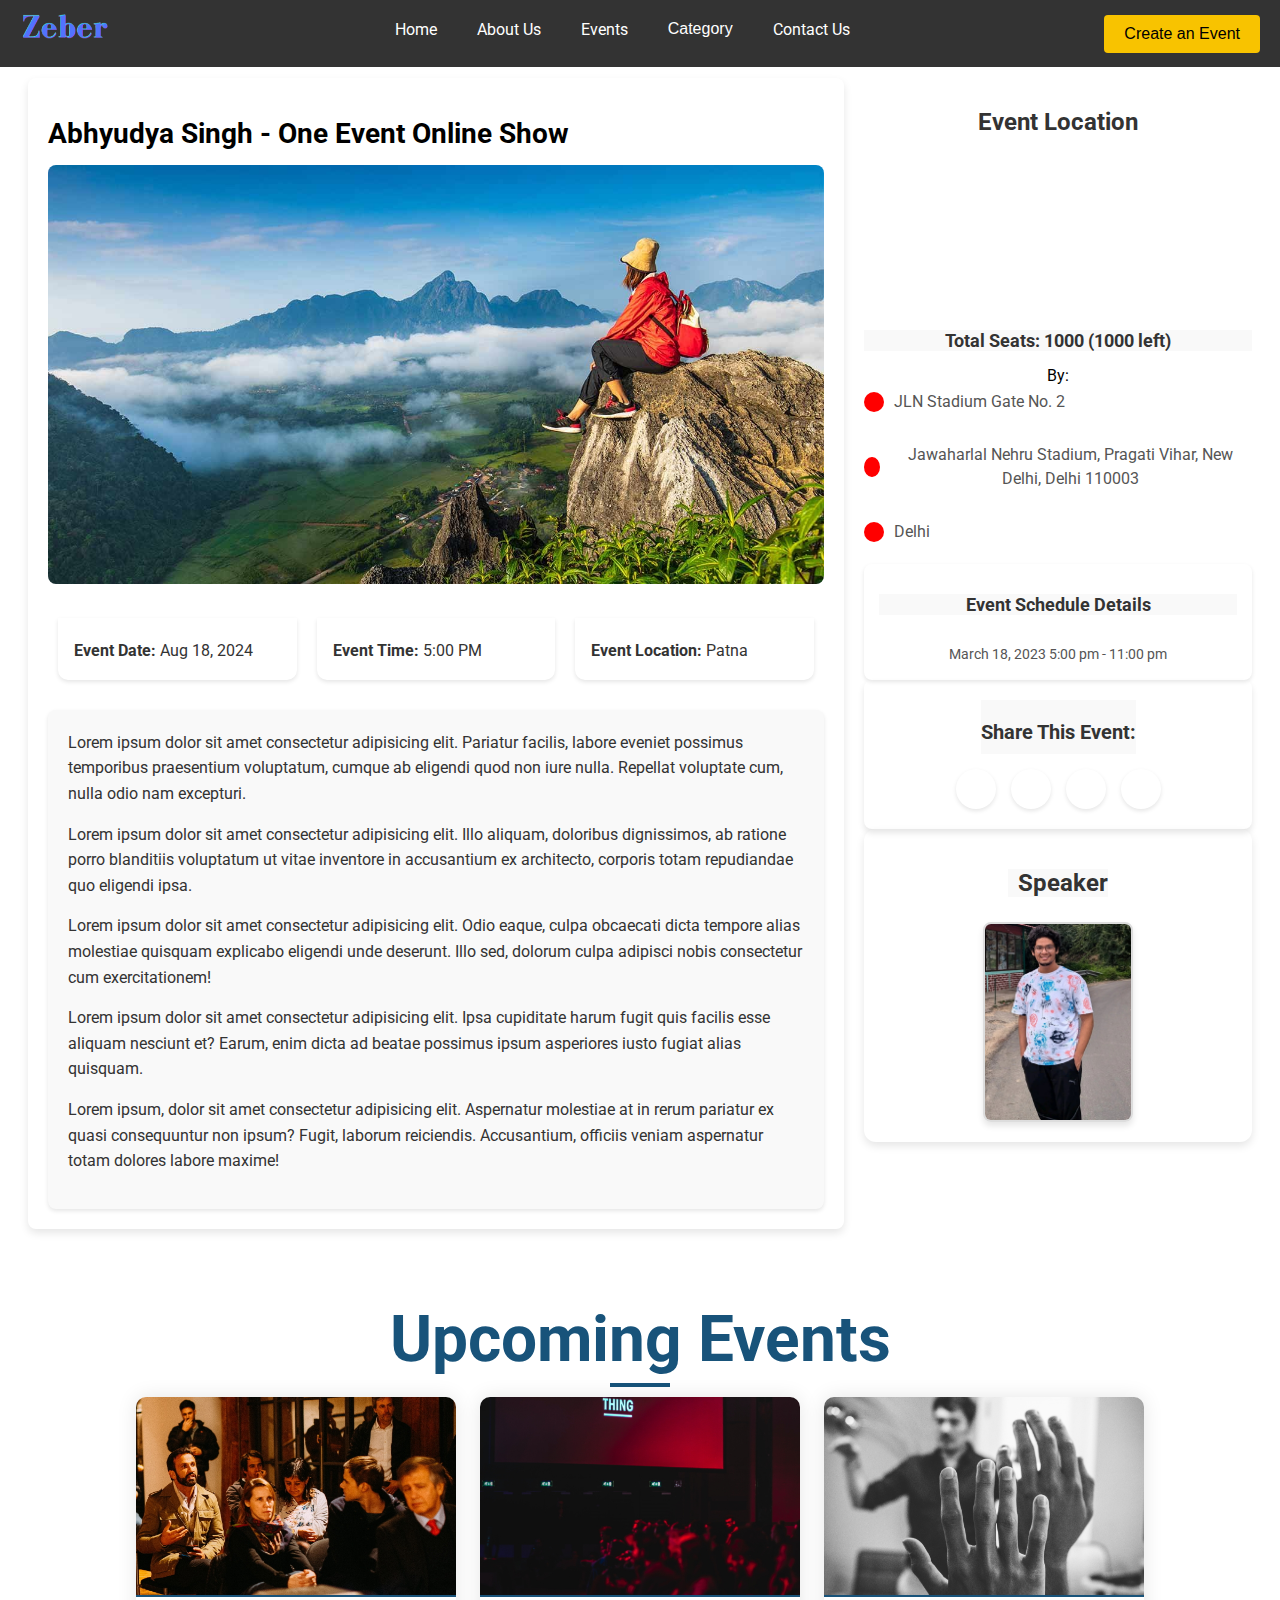
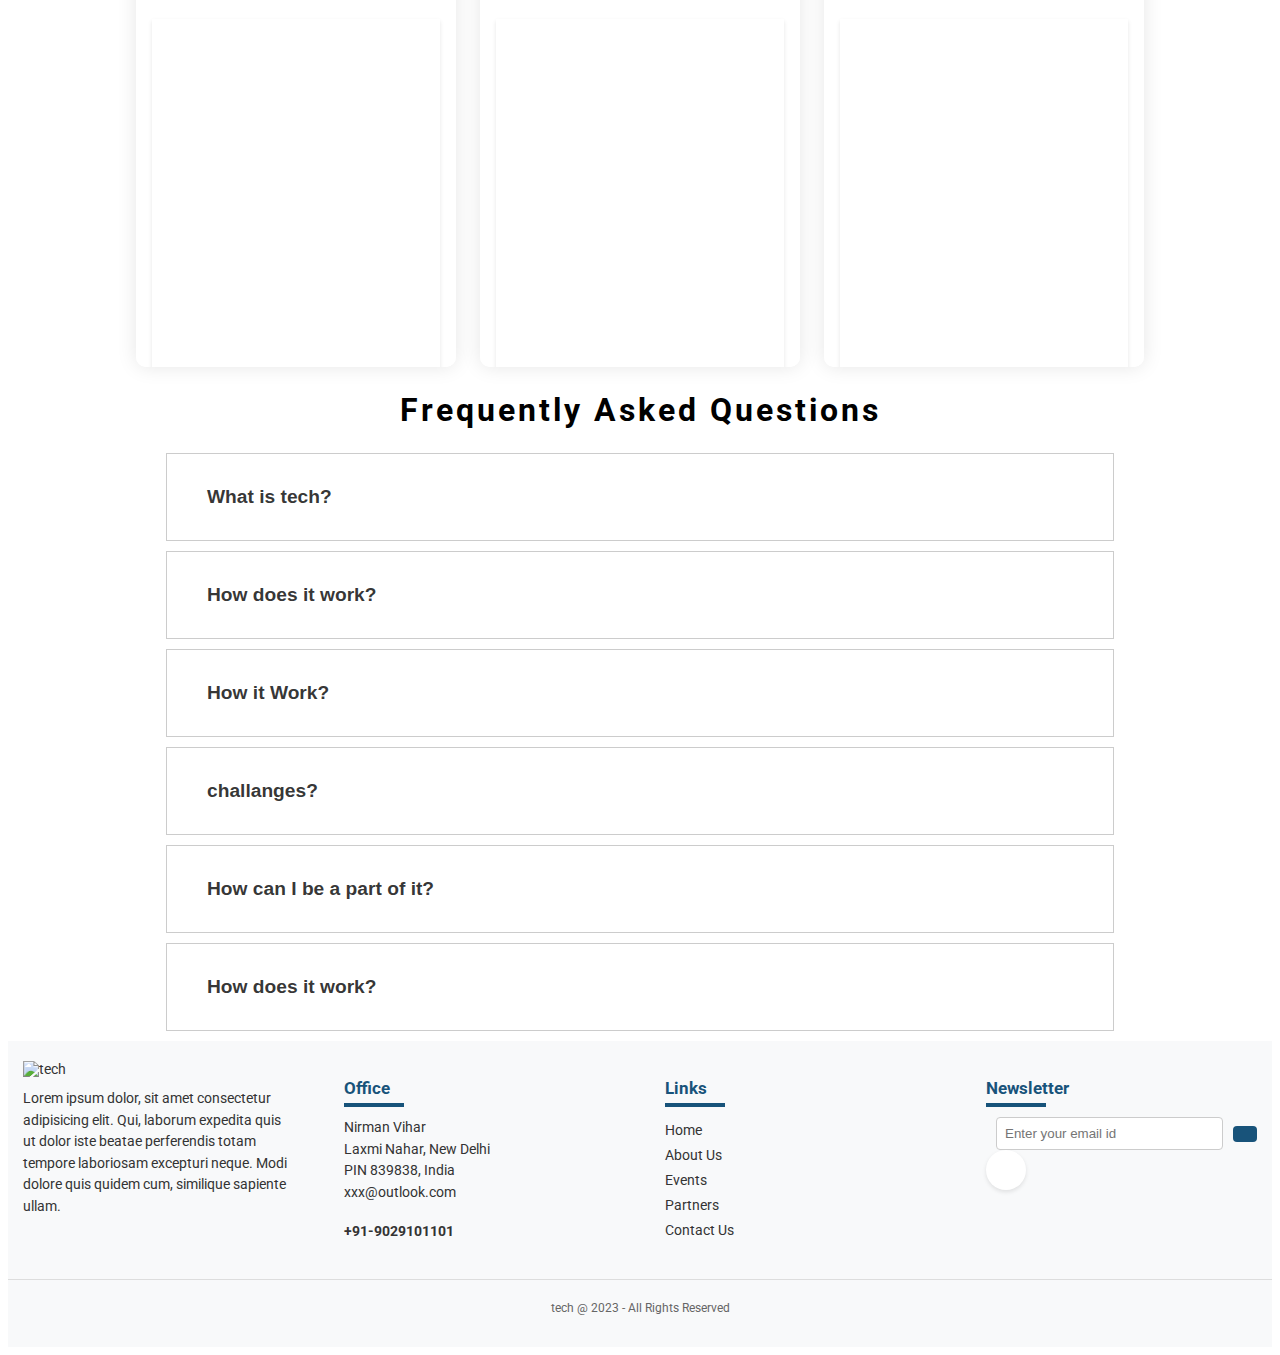
==== commit 75568a2f: "modify part" ====
--- a/index.html
+++ b/index.html
@@ -7,7 +7,9 @@
     <title>Event Details</title>
     <link rel="stylesheet" href="styles.css">
     <!-- FontAwesome for Icons -->
-    <link rel="stylesheet" href="https://cdnjs.cloudflare.com/ajax/libs/font-awesome/6.0.0-beta3/css/all.min.css">
+    <link rel="stylesheet" href="https://cdnjs.cloudflare.com/ajax/libs/font-awesome/6.6.0/css/all.min.css"
+        integrity="sha512-Kc323vGBEqzTmouAECnVceyQqyqdsSiqLQISBL29aUW4U/M7pSPA/gEUZQqv1cwx4OnYxTxve5UMg5GT6L4JJg=="
+        crossorigin="anonymous" referrerpolicy="no-referrer" />
 </head>
 
 <body>
@@ -23,7 +25,7 @@
             <li><a href="#aboutus">About Us</a></li>
             <li><a href="#events">Events</a></li>
             <li class="dropdown">
-                <a href="#category" class="dropbtn">Category</a>
+                <button class="dropbtn">Category</button>
                 <div class="dropdown-content">
                     <a href="#news">News</a>
                     <a href="#library">Library</a>
@@ -35,23 +37,21 @@
         <button class="create-event-btn">Create an Event</button>
     </nav>
 
+
     <!-- Event Details and Map Location Section -->
     <section class="event-details-map">
         <div class="event-details">
-            <h1 class="event-header">Abhyudya Sing - One Event Online Show</h1>
+            <h1 class="event-header">Abhyudya Singh - One Event Online Show</h1>
             <img src="./images/Hodophile-A-Person-who-Loves-to-Travel.jpg" alt="Event Image" class="event-image">
             <div class="event-info-container">
                 <div class="event-info">
-                    <i class="fas fa-calendar-day"></i>
-                    <p><strong>Event Date:</strong> Aug 18, 2024</p>
+                    <p><i class="fas fa-calendar-day"></i><strong> Event Date:</strong> Aug 18, 2024</p>
                 </div>
                 <div class="event-info">
-                    <i class="fas fa-clock"></i>
-                    <p><strong>Event Time:</strong> 5:00 PM</p>
+                    <p><i class="fas fa-clock"></i><strong> Event Time:</strong> 5:00 PM</p>
                 </div>
                 <div class="event-info">
-                    <i class="fas fa-map-marker-alt"></i>
-                    <p><strong>Event Location:</strong> Patna</p>
+                    <p><i class="fas fa-map-marker-alt"></i><strong> Event Location:</strong> Patna</p>
                 </div>
             </div>
             <!-- About Section -->
@@ -82,82 +82,62 @@
                     totam dolores labore maxime!
                 </p>
             </div>
-
-        </div>
+        </div>
+
         <div class="map-location">
             <h2 class="map-title">Event Location</h2>
-            <iframe src="https://www.google.com/maps/embed?pb=YOUR_MAP_EMBED_URL" width="600" height="450"
-                style="border:0;" allowfullscreen="" loading="lazy"></iframe>
+            <iframe src="https://www.google.com/maps/embed?pb=YOUR_MAP_EMBED_URL" width="100%" height="450"
+                style="border:0;" allowfullscreen="" loading="lazy" title="Event Location Map"></iframe>
 
             <div class="total-seat">
                 <h2>Total Seats: 1000 (1000 left)</h2>
             </div>
+            <div class="org-by">
+                <h2<i class="fa-solid fa-list"></i> By: </h2>
+            </div>
 
             <div class="location-details">
-                <p>JLN Stadium Gate No. 2</p>
-                <p>Jawaharlal Nehru Stadium, Pragati Vihar, New Delhi, Delhi 110003</p>
-                <p>Delhi</p>
+                <p><i class="fa-solid fa-arrow-right"></i>JLN Stadium Gate No. 2</p>
+                <br>
+                <p><i class="fa-solid fa-arrow-right"></i>Jawaharlal Nehru Stadium, Pragati Vihar, New Delhi, Delhi
+                    110003</p>
+                <br>
+                <p><i class="fa-solid fa-arrow-right"></i>Delhi</p>
+            </div>
+
+            <div class="event-schedule">
+                <h2><i class="fa-solid fa-calendar"></i> Event Schedule Details</h2>
+                <br>
+                <p><i class="fa-solid fa-calendar"></i> March 18, 2023 5:00 pm - 11:00 pm</p>
             </div>
 
             <div class="share-events">
-                <div class="details-content">
-                    <h2>Event Schedule Details</h2>
-                    <p>March 18, 2023 5:00 pm - 11:00 pm</p>
-                </div>
-                <div class="social-share">
+                <div class="share-header">
                     <h3>Share This Event:</h3>
-                    <div class="share-buttons">
-                        <a href="#" target="_blank" rel="noopener noreferrer"><svg xmlns="http://www.w3.org/2000/svg"
-                                width="24" height="24" viewBox="0 0 24 24" fill="none" stroke="currentColor"
-                                stroke-width="2" stroke-linecap="round" stroke-linejoin="round"
-                                class="feather feather-facebook">
-                                <path d="M18 2h-3a5 5 0 0 0-5 5v3H7v4h3v8h4v-8h3l1-4h-4V7a1 1 0 0 1 1-1h3z"></path>
-                            </svg></a>
-                        <a href="#" target="_blank" rel="noopener noreferrer"><svg xmlns="http://www.w3.org/2000/svg"
-                                width="24" height="24" viewBox="0 0 24 24" fill="none" stroke="currentColor"
-                                stroke-width="2" stroke-linecap="round" stroke-linejoin="round"
-                                class="feather feather-twitter">
-                                <path
-                                    d="M23 3a10.9 10.9 0 0 1-3.14 1.53 4.48 4.48 0 0 0-7.86 3v1A10.66 10.66 0 0 1 3 4s-4 9 5 13a11.64 11.64 0 0 1-7 2c9 5 20 0 20-11.5a4.5 4.5 0 0 0-.08-.83A7.72 7.72 0 0 0 23 3z">
-                                </path>
-                            </svg></a>
-                        <a href="#" target="_blank" rel="noopener noreferrer"><svg xmlns="http://www.w3.org/2000/svg"
-                                width="24" height="24" viewBox="0 0 24 24" fill="none" stroke="currentColor"
-                                stroke-width="2" stroke-linecap="round" stroke-linejoin="round"
-                                class="feather feather-linkedin">
-                                <path
-                                    d="M16 8a6 6 0 0 1 6 6v7h-4v-7a2 2 0 0 0-2-2 2 2 0 0 0-2 2v7h-4v-7a6 6 0 0 1 6-6z">
-                                </path>
-                                <rect x="2" y="9" width="4" height="12"></rect>
-                                <circle cx="4" cy="4" r="2"></circle>
-                            </svg></a>
-                        <a href="#" target="_blank" rel="noopener noreferrer"><svg xmlns="http://www.w3.org/2000/svg"
-                                width="24" height="24" viewBox="0 0 24 24" fill="none" stroke="currentColor"
-                                stroke-width="2" stroke-linecap="round" stroke-linejoin="round"
-                                class="feather feather-whatsapp">
-                                <path d="M17 15l-4-4l-4 4"></path>
-                                <path d="M18 2h-3a5 5 0 0 0-5 5v3H7v4h3v8h4v-8h3l1-4h-4V7a1 1 0 0 1 1-1h3z"></path>
-                            </svg></a>
-                        <a href="#" target="_blank" rel="noopener noreferrer"><svg xmlns="http://www.w3.org/2000/svg"
-                                width="24" height="24" viewBox="0 0 24 24" fill="none" stroke="currentColor"
-                                stroke-width="2" stroke-linecap="round" stroke-linejoin="round"
-                                class="feather feather-mail">
-                                <path d="M4 4h16c1.1 0 2 .9 2 2v12c0 1.1-.9 2-2 2H4c-1.1 0-2-.9-2-2V6c0-1.1.9-2 2-2z">
-                                </path>
-                                <polyline points="22,6 12,13 2,6"></polyline>
-                            </svg></a>
-                    </div>
-                </div>
+                </div>
+                <div class="social-icons">
+                    <a href="#" class="social-icon" aria-label="Share on Facebook"><i class="fab fa-facebook-f"></i></a>
+                    <a href="#" class="social-icon" aria-label="Share on Twitter"><i class="fab fa-twitter"></i></a>
+                    <a href="#" class="social-icon" aria-label="Share on WhatsApp"><i class="fab fa-whatsapp"></i></a>
+                    <a href="#" class="social-icon" aria-label="Share on LinkedIn"><i class="fab fa-linkedin"></i></a>
+                </div>
+            </div>
+
+
+            <div class="speaker">
+                <h2><i class="fa-solid fa-microphone"></i> Speaker</h2>
+                <img src="images/speaker.jpeg" alt="speaker imag" class="host">
             </div>
         </div>
 
     </section>
+
 
     <!-- Featured Events -->
     <div class="title">
         <h2>Upcoming Events</h2>
-
         <div class="container">
+            <!-- Event Item 1 -->
             <div class="item-container">
                 <div class="img-container">
                     <img src="./images/img1.jpg" alt="Event image">
@@ -167,7 +147,7 @@
                     <div class="event-info">
                         <p class="title">Bubbe's Book Club</p>
                         <div class="separator"></div>
-                        <p class="info">Bellmore, NY</p>
+                        <p class="location">Bellmore, NY</p>
                         <p class="price">Free</p>
                         <div class="additional-info">
                             <p class="info">
@@ -187,6 +167,7 @@
                     <button class="action">Book it</button>
                 </div>
             </div>
+            <!-- Event Item 2 -->
             <div class="item-container">
                 <div class="img-container">
                     <img src="./images/img4.jpg" alt="Event image">
@@ -196,7 +177,7 @@
                     <div class="event-info">
                         <p class="title">Bubbe's Book Club</p>
                         <div class="separator"></div>
-                        <p class="info">Bellmore, NY</p>
+                        <p class="location">Bellmore, NY</p>
                         <p class="price">Free</p>
                         <div class="additional-info">
                             <p class="info">
@@ -216,7 +197,7 @@
                     <button class="action">Book it</button>
                 </div>
             </div>
-
+            <!-- Event Item 3 -->
             <div class="item-container">
                 <div class="img-container">
                     <img src="./images/img2.jpg" alt="Event image">
@@ -226,7 +207,7 @@
                     <div class="event-info">
                         <p class="title">Bubbe's Book Club</p>
                         <div class="separator"></div>
-                        <p class="info">Bellmore, NY</p>
+                        <p class="location">Bellmore, NY</p>
                         <p class="price">Free</p>
                         <div class="additional-info">
                             <p class="info">
@@ -246,36 +227,104 @@
                     <button class="action">Book it</button>
                 </div>
             </div>
-            <div class="item-container">
-                <div class="img-container">
-                    <img src="./images/img3.jpg" alt="Event image">
-                </div>
-                <div class="body-container">
-                    <div class="overlay"></div>
-                    <div class="event-info">
-                        <p class="title">Bubbe's Book Club</p>
-                        <div class="separator"></div>
-                        <p class="info">Bellmore, NY</p>
-                        <p class="price">Free</p>
-                        <div class="additional-info">
-                            <p class="info">
-                                <i class="fas fa-map-marker-alt"></i>
-                                Grand Central Terminal
-                            </p>
-                            <p class="info">
-                                <i class="far fa-calendar-alt"></i>
-                                Sat, Sep 19, 10:00 AM EDT
-                            </p>
-                            <p class="info description">
-                                Welcome! Everyone has a unique perspective after reading a book, and we would love you
-                                to share yours with us! We meet one Sunday evening <span>more...</span>
-                            </p>
-                        </div>
-                    </div>
-                    <button class="action">Book it</button>
-                </div>
-            </div>
-            <!-- Repeat other event items with similar structure -->
+        </div>
+    </div>
+
+
+
+    <!-- FAQs -->
+    <div class="wrapper">
+        <h1>
+            <div class="underline"></div>Frequently Asked Questions
+        </h1>
+
+        <div class="faq">
+            <button class="accordion">
+                What is tech?
+                <i class="fa-solid fa-chevron-down"></i>
+            </button>
+            <div class="pannel">
+                <p>
+                    Lorem ipsum dolor sit amet consectetur adipisicing elit. Ipsa quas fugiat, sint placeat voluptatibus
+                    explicabo inventore necessitatibus aspernatur aut beatae soluta harum maiores blanditiis, commodi
+                    optio qui ea et eaque.
+                </p>
+            </div>
+        </div>
+
+        <div class="faq">
+            <button class="accordion">
+                How does it work?
+                <i class="fa-solid fa-chevron-down"></i>
+            </button>
+            <div class="pannel">
+                <p>
+                    Lorem ipsum dolor, sit amet consectetur adipisicing elit. Facilis
+                    saepe molestiae distinctio asperiores cupiditate consequuntur dolor
+                    ullam, iure eligendi harum eaque hic corporis debitis porro
+                    consectetur voluptate rem officiis architecto.
+                </p>
+            </div>
+        </div>
+
+        <div class="faq">
+            <button class="accordion">
+                How it Work?
+                <i class="fa-solid fa-chevron-down"></i>
+            </button>
+            <div class="pannel">
+                <p>
+                    Lorem ipsum dolor, sit amet consectetur adipisicing elit. Facilis
+                    saepe molestiae distinctio asperiores cupiditate consequuntur dolor
+                    ullam, iure eligendi harum eaque hic corporis debitis porro
+                    consectetur voluptate rem officiis architecto.
+                </p>
+            </div>
+        </div>
+
+        <div class="faq">
+            <button class="accordion">
+                challanges?
+                <i class="fa-solid fa-chevron-down"></i>
+            </button>
+            <div class="pannel">
+                <p>
+                    Lorem ipsum dolor, sit amet consectetur adipisicing elit. Facilis
+                    saepe molestiae distinctio asperiores cupiditate consequuntur dolor
+                    ullam, iure eligendi harum eaque hic corporis debitis porro
+                    consectetur voluptate rem officiis architecto.
+                </p>
+            </div>
+        </div>
+
+        <div class="faq">
+            <button class="accordion">
+                How can I be a part of it?
+                <i class="fa-solid fa-chevron-down"></i>
+            </button>
+            <div class="pannel">
+                <p>
+                    Lorem ipsum dolor, sit amet consectetur adipisicing elit. Facilis
+                    saepe molestiae distinctio asperiores cupiditate consequuntur dolor
+                    ullam, iure eligendi harum eaque hic corporis debitis porro
+                    consectetur voluptate rem officiis architecto.
+                </p>
+            </div>
+        </div>
+
+        <div class="faq">
+            <button class="accordion">
+                How does it work?
+                <i class="fa-solid fa-chevron-down"></i>
+            </button>
+            <div class="pannel">
+                <p>
+                    Lorem ipsum dolor, sit amet consectetur adipisicing elit. Facilis
+                    saepe molestiae distinctio asperiores cupiditate consequuntur dolor
+                    ullam, iure eligendi harum eaque hic corporis debitis porro
+                    consectetur voluptate rem officiis architecto.
+                </p>
+            </div>
         </div>
     </div>
 
@@ -283,7 +332,7 @@
     <footer>
         <div class="row">
             <div class="col">
-                <img src="/images/zeberlogoS.jpeg" alt="zeber" class="logo">
+                <img src="" alt="tech" class="logo">
                 <p>Lorem ipsum dolor, sit amet consectetur adipisicing elit. Qui, laborum expedita quis ut dolor iste
                     beatae perferendis totam tempore laboriosam excepturi neque. Modi dolore quis quidem cum, similique
                     sapiente ullam.</p>
@@ -325,10 +374,11 @@
             </div>
         </div>
         <hr>
-        <p class="copyright">Zeber @ 2023 - All Rights Reserved</p>
+        <p class="copyright">tech @ 2023 - All Rights Reserved</p>
     </footer>
 
-    <script src="script.js"></script>
+
+    <script src="script1.js"></script>
 </body>
 
 </html>--- a/styles.css
+++ b/styles.css
@@ -1,8 +1,13 @@
+@import url('https://fonts.googleapis.com/css2?family=Roboto&display=swap');
+
+*{
+    box-sizing: border-box;
+}
+
 body {
     padding-top: 50px; 
-    font-family: sans-serif;
-}
-
+    font-family: "Roboto", system-ui;
+}
 /* Navbar Styles */
 .navbar {
     position: fixed;
@@ -16,16 +21,16 @@
     justify-content: space-between;
     align-items: center;
     z-index: 1000;
-    transition: top 0.3s; 
+    transition: top 0.3s;
 }
 
 .navbar.hidden {
-    top: -100px; 
+    top: -100px;
 }
 
 .navbar .logo img {
     height: 25px;
-    width: auto; 
+    width: auto;
 }
 
 .nav-links {
@@ -46,6 +51,7 @@
     font-size: 16px;
     padding: 10px;
     display: block;
+    transition: background-color 0.3s;
 }
 
 .nav-links a:hover {
@@ -60,6 +66,7 @@
     cursor: pointer;
     font-size: 16px;
     padding: 10px;
+    transition: background-color 0.3s;
 }
 
 .dropdown-content {
@@ -76,6 +83,7 @@
     padding: 12px 16px;
     text-decoration: none;
     display: block;
+    transition: background-color 0.3s;
 }
 
 .dropdown-content a:hover {
@@ -84,6 +92,10 @@
 
 .dropdown:hover .dropdown-content {
     display: block;
+}
+
+.dropdown:hover .dropbtn {
+    background-color: rgba(24, 83, 122, 0.6);
 }
 
 /* Button Styles */
@@ -164,39 +176,53 @@
 .event-details-map {
     display: flex;
     flex-wrap: wrap;
-    gap: 10px;
-    padding: 10px;
-}
-
+    gap: 20px; 
+    padding: 20px; 
+}
+
+/* Event Details */
 .event-details {
     flex: 2;
-    padding: 10px;
+    padding: 20px; 
+    background-color: #fff; 
+    border-radius: 8px; 
+    box-shadow: 0 4px 8px rgba(0, 0, 0, 0.1); 
 }
 
 .event-header {
-    font-size: 24px;
+    font-size: 28px; 
     font-weight: bold;
-    margin-bottom: 10px;
+    margin-bottom: 15px; 
 }
 
 .event-image {
     width: 100%;
     height: auto;
+    border-radius: 8px; 
     margin-bottom: 20px;
 }
 
 .event-info-container {
     display: flex;
     flex-wrap: wrap;
-    gap: 10px;
+    gap: 20px; 
+  padding: 10px;
 }
 
 .event-info {
-    cursor: pointer;
-    margin-right: 20px;
-    box-shadow: 0 0 30px 5px rgba(0, 0, 0, 0.15);
-    color: #18537a;
-    font-weight: bolder;
+    flex: 1; 
+    display: flex; 
+    align-items: center; 
+    gap: 10px; 
+    padding: 10px; 
+    background-color: #fff; 
+    border-radius: 8px; 
+    box-shadow: 0 2px 4px rgba(0, 0, 0, 0.1); 
+    color: #333; 
+}
+.event-info i {
+    color: #000; 
+    font-size: 20px; 
 }
 
 /* About Section Styles */
@@ -205,6 +231,7 @@
     background-color: #f9f9f9; 
     border-radius: 8px; 
     box-shadow: 0 2px 4px rgba(0, 0, 0, 0.1); 
+    margin-top: 20px;
 }
 
 .about p {
@@ -222,513 +249,331 @@
     margin-top: 20px;
 }
 
-.map-location iframe {
+.map-title {
+    margin-top: 10px;
+    font-size: 24px;
+    color: #333;
+}
+
+iframe {
     width: 100%;
     height: 150px;
     border: 0;
 }
 
-.map-title {
-    margin-top: 10px;
-    font-size: 24px;
-    body {
-    padding-top: 50px; 
-    font-family: sans-serif;
-}
-
-/* Navbar Styles */
-.navbar {
-    position: fixed;
-    top: 0;
-    left: 0;
-    right: 0;
-    background-color: #333;
-    padding: 10px 20px;
-    color: white;
-    display: flex;
-    justify-content: space-between;
-    align-items: center;
-    z-index: 1000;
-    transition: top 0.3s; 
-}
-
-.navbar.hidden {
-    top: -100px; 
-}
-
-.navbar .logo img {
-    height: 25px;
-    width: auto; 
-}
-
-.nav-links {
-    list-style-type: none;
-    margin: 0;
-    padding: 0;
-    display: flex;
-    gap: 20px;
-}
-
-.nav-links li {
-    position: relative;
-}
-
-.nav-links a {
-    text-decoration: none;
-    color: white;
-    font-size: 16px;
-    padding: 10px;
-    display: block;
-}
-
-.nav-links a:hover {
-    background-color: rgba(24, 83, 122, 0.6);
-}
-
-/* Dropdown Styles */
-.dropdown .dropbtn {
-    background: none;
-    border: none;
-    color: white;
-    cursor: pointer;
-    font-size: 16px;
-    padding: 10px;
-}
-
-.dropdown-content {
-    display: none;
-    position: absolute;
-    background-color: #333;
-    min-width: 160px;
-    box-shadow: 0px 8px 16px 0px rgba(0,0,0,0.2);
-    z-index: 1;
-}
-
-.dropdown-content a {
-    color: white;
-    padding: 12px 16px;
-    text-decoration: none;
-    display: block;
-}
-
-.dropdown-content a:hover {
-    background-color: #575757;
-}
-
-.dropdown:hover .dropdown-content {
-    display: block;
-}
-
-/* Button Styles */
-.create-event-btn {
-    background-color: #f8c300;
-    border: none;
-    padding: 10px 20px;
-    color: black;
-    font-size: 16px;
-    cursor: pointer;
-    transition: background-color 0.3s;
-}
-
-.create-event-btn:hover {
-    background-color: rgba(24, 83, 122, 0.6);
-}
-
-/* Responsive Styles */
-@media (max-width: 768px) {
-    .navbar {
-        flex-direction: column;
-        align-items: flex-start;
-    }
-
-    .nav-links {
-        display: none;
-        flex-direction: column;
-        width: 100%;
-        padding: 0;
-    }
-
-    .nav-links.active {
-        display: flex;
-    }
-
-    .nav-links li {
-        width: 100%;
-    }
-
-    .dropdown-content {
-        position: static;
-        width: 100%;
-        box-shadow: none;
-    }
-
-    .dropdown-content a {
-        padding: 10px;
-        border-top: 1px solid #444;
-    }
-
-    .menu-toggle {
-        display: block;
-        background-color: #333;
-        border: none;
-        color: white;
-        font-size: 20px;
-        cursor: pointer;
-        padding: 10px 20px;
-    }
-
-    .create-event-btn {
-        width: 100%;
-        margin-top: 10px;
-    }
-
-    .nav-links a {
-        padding: 10px 20px;
-    }
-}
-
-@media (min-width: 769px) {
-    .menu-toggle {
-        display: none;
-    }
-}
-
-/* Container for Event Details and Map Location */
-.event-details-map {
-    display: flex;
-    flex-wrap: wrap;
-    gap: 10px;
-    padding: 10px;
-}
-
-.event-details {
-    flex: 2;
-    padding: 10px;
-}
-
-.event-header {
-    font-size: 24px;
-    font-weight: bold;
-    margin-bottom: 10px;
-}
-
-.event-image {
-    width: 100%;
-    height: auto;
-    margin-bottom: 20px;
-}
-
-.event-info-container {
-    display: flex;
-    flex-wrap: wrap;
-    gap: 10px;
-}
-
-.event-info {
-    cursor: pointer;
-    margin-right: 20px;
-    box-shadow: 0 0 30px 5px rgba(0, 0, 0, 0.15);
-    color: #18537a;
-    font-weight: bolder;
-}
-
-/* About Section Styles */
-.about {
-    padding: 20px;
-    background-color: #f9f9f9; 
-    border-radius: 8px; 
-    box-shadow: 0 2px 4px rgba(0, 0, 0, 0.1); 
-}
-
-.about p {
-    font-size: 16px; 
-    line-height: 1.6; 
-    margin-bottom: 15px; 
-    color: #333;
-}
-
-/* Map Location Styles */
-.map-location {
-    flex: 1;
-    max-width: 100%;
-    text-align: center;
-    margin-top: 20px;
-}
-
-.map-location iframe {
-    width: 100%;
-    height: 150px;
-    border: 0;
-}
-
-.map-title {
-    margin-top: 10px;
-    font-size: 24px;
-    color: #333;
-}
-
 .total-seat {
     background-color: #f9f9f9; 
     margin-top: 20px;
 }
-}
-
-.total-seat {
+
+.total-seat h2 {
+    font-size: 18px;
+    color: #333;
+    display: flex;
+    align-items: center;
+    justify-content: center;
+}
+
+/* Location Details Styles */
+.location-details p {
+    margin: 5px 0;
+    color: #555;
+    display: flex;
+    align-items: center;
+}
+
+.location-details i {
+    background-color: red;
+    color: white;
+    border-radius: 50%;
+    width: 20px;
+    height: 20px;
+    display: flex;
+    justify-content: center;
+    align-items: center;
+    font-size: 12px;
+    margin-right: 10px;
+}
+
+/* Event Schedule Styles */
+.event-schedule {
     margin-top: 20px;
-}
-
+    padding: 15px;
+    border-radius: 8px;
+    box-shadow: 0 2px 4px rgba(0, 0, 0, 0.1);
+}
+
+.event-schedule h2 {
+    background-color: #f9f9f9;
+    margin-bottom: 10px;
+    font-size: 18px;
+    color: #333;
+}
+
+.event-schedule p {
+    margin: 0;
+    font-size: 14px;
+    color: #555;
+}
+
+/* Share Events Section */
+.share-events {
+    display: flex;
+    flex-direction: column;
+    align-items: center;
+    padding: 20px;
+    border-radius: 8px;
+    box-shadow: 0 4px 6px rgba(0, 0, 0, 0.1);
+    text-align: center;
+}
+
+.share-header {
+    background-color: #f9f9f9;
+    margin-bottom: 15px; 
+}
+
+.share-header h3 {
+    font-size: 20px;
+    color: #333;
+}
+
+.social-icons {
+    display: flex;
+    gap: 15px; 
+}
+
+.social-icon {
+    width: 40px;
+    height: 40px;
+    display: flex;
+    justify-content: center;
+    align-items: center;
+    background: #fff;
+    border-radius: 50%;
+    box-shadow: 0 2px 4px rgba(0, 0, 0, 0.1);
+    color: #333;
+    text-decoration: none;
+    font-size: 20px;
+    transition: background-color 0.3s, color 0.3s;
+}
+
+/* Speaker Section */
+.speaker {
+    display: flex;
+    flex-direction: column;
+    align-items: center;
+    text-align: center; 
+    padding: 20px;
+    border-radius: 12px; 
+    box-shadow: 0 4px 8px rgba(0, 0, 0, 0.1); 
+}
+
+.speaker h2 {
+    background-color: #f9f9f9;
+    font-size: 24px;
+    margin-bottom: 15px;
+    color: #333; 
+}
+
+.speaker i {
+    color: #f8c300;
+    margin-right: 10px; 
+}
+
+.host {
+    width: 150px; 
+    height: 200px; 
+    object-fit: cover; 
+    border-radius: 8px; 
+    border: 2px solid #ddd; 
+    box-shadow: 0 4px 6px rgba(0, 0, 0, 0.1); 
+    margin-top: 10px; 
+}
 
 /* Event container */
-.title h2{
-    justify-items: center;
-}
+
+.title {
+    text-align: center;
+    margin-bottom: 40px;
+}
+
+.title h2 {
+    font-size: 2.5em;
+    color: #18537a;
+    font-weight: bold;
+    margin-bottom: 20px;
+    position: relative;
+}
+
+.title h2::after {
+    content: "";
+    position: absolute;
+    left: 50%;
+    bottom: -10px;
+    transform: translateX(-50%);
+    width: 60px;
+    height: 4px;
+    background-color: #17537a;
+}
+
+/* Container styling */
 .container {
     width: 100%;
     display: flex;
     justify-content: center;
-    align-items: center;
     flex-wrap: wrap;
-}
-
+    gap: 24px;
+}
+
+/* Item container styling */
 .item-container {
     position: relative;
-    margin: 24px;
     width: 320px;
     height: 570px;
     overflow: hidden;
     background-color: #fff;
-    box-shadow: 0 0 30px 5px rgba(0, 0, 0, 0.15);
+    border-radius: 10px;
+    box-shadow: 0 0 20px rgba(0, 0, 0, 0.1);
     cursor: pointer;
-}
-
-.img-container,
+    transition: transform 0.3s, box-shadow 0.3s;
+}
+
+.item-container:hover {
+    transform: scale(1.02);
+    box-shadow: 0 0 30px rgba(0, 0, 0, 0.15);
+}
+
+/* Image container styling */
+.img-container img {
+    width: 100%;
+    height: 200px;
+    object-fit: cover;
+    border-bottom: 2px solid #18537a;
+}
+
+/* Body container styling */
 .body-container {
+    position: relative;
+    padding: 16px;
+    background-color: #fff;
+    z-index: 1; 
+}
+
+/* Overlay styling */
+.overlay {
     position: absolute;
     top: 0;
     left: 0;
     width: 100%;
     height: 100%;
-}
-
-.img-container img {
-    width: 100%;
-}
-
-.body-container {
-    position: relative;
-}
-
-.overlay {
-    position: relative;
-    width: 100%;
-    height: 400px;
     background-color: rgba(24, 83, 122, 0.6);
     opacity: 0;
-    transition: height linear 0.4s, opacity linear 0.2s;
-}
+    transition: opacity 0.3s;
+    z-index: 0; }
 
 .item-container:hover .overlay {
     opacity: 1;
-    height: 150px;
-}
-
+}
+
+/* Event info styling */
 .event-info {
-    background-color: #fff;
-    display: flex;
-    flex-direction: column;
-    justify-content: center;
-    align-items: center;
-    padding: 8px;
-}
-
-.title,
+    padding: 16px;
+    border-radius: 0 0 10px 10px;
+}
+
+.title {
+    color: #18537a;
+    font-size: 1.6em;
+    font-weight: bold;
+    margin: 0;
+}
+
+.location {
+    color: #777;
+    font-size: 1.1em;
+}
+
 .price {
     color: #18537a;
-    font-size: 1.5em;
+    font-size: 1.3em;
     font-weight: bold;
-    letter-spacing: 1px;
-    margin: 12px;
-}
-
-.info {
-    letter-spacing: 0.5px;
-    margin-bottom: 6px;
+    margin-top: 8px;
 }
 
 .separator {
-    width: 20%;
-    height: 6px;
+    width: 40px;
+    height: 4px;
     background-color: #17537a;
-    margin-bottom: 16px;
-}
-
+    margin: 10px auto;
+}
+
+/* Additional info styling */
 .additional-info {
-    border-top: 1px solid #bbb;
-    margin-top: 12px;
-    padding: 28px;
-    padding-bottom: 0;
+    border-top: 1px solid #ddd;
+    padding-top: 12px;
 }
 
 .additional-info .info {
     font-size: 0.9em;
-    margin-bottom: 20px;
+    margin-bottom: 12px;
     text-align: center;
 }
 
 .info i {
     color: #18537a;
-    font-size: 1.1em;
-    margin-right: 4px;
+    font-size: 1.2em;
+    margin-right: 6px;
 }
 
 .info span {
     color: #18537a;
-    font-weight: bolder;
-}
-
+    font-weight: bold;
+}
+
+/* Action button styling */
 .action {
     color: #fff;
-    border: 3px solid #fff;
-    background-color: transparent;
+    border: 2px solid #18537a;
+    background-color: #18537a;
     position: absolute;
-    top: -100px;
+    bottom: 16px;
     left: 50%;
     transform: translateX(-50%);
-    width: 60%;
+    width: 80%;
     outline: none;
     cursor: pointer;
     padding: 12px;
     text-transform: uppercase;
-    font-size: 1.3em;
+    font-size: 1.2em;
     font-weight: bold;
-    letter-spacing: 2px;
-    transition: background-color 0.4s, top 0.4s;
-}
-
-.item-container:hover .action {
-    top: 50px;
+    letter-spacing: 1px;
+    border-radius: 4px;
+    transition: background-color 0.3s, border-color 0.3s;
+    z-index: 2; 
 }
 
 .action:hover {
-    background-color: rgba(255, 255, 255, 0.2);
-}
-
-
-/* Footer section */
-footer {
-    width: 100%;
-    background: linear-gradient(to right, #00093c, #2d0b00);
-    color: #fff;
-    padding: 50px 0;
-    border-top-left-radius: 125px;
-    font-size: 13px;
-    line-height: 18px;
-    position: relative; /* Changed from absolute to relative */
-}
-
-.row {
-    width: 90%;
-    max-width: 1200px; /* Added max-width for better responsiveness */
+    background-color: #1e6c8b;
+    border-color: #1e6c8b;
+}
+
+
+/* FAQs */
+.wrapper {
+    max-width: 75%;
     margin: auto;
-    display: flex;
-    flex-wrap: wrap;
-    justify-content: space-between;
-}
-
-.col {
-    flex: 1;
-    min-width: 200px; /* Added min-width to make it responsive */
-    padding: 10px;
-    box-sizing: border-box;
-}
-
-.logo {
-    width: 80px; /* Decreased logo size */
-    margin-bottom: 20px; /* Adjusted margin for better spacing */
-}
-
-.col h3 {
-    position: relative;
-    margin-bottom: 20px;
-}
-
-.email-id {
-    border-bottom: 1px solid #ccc;
-    margin: 15px 0; /* Adjusted margin for consistency */
-}
-
-ul {
-    padding: 0;
-    margin: 0;
-}
-
-ul li {
-    list-style: none;
-    margin-bottom: 8px; /* Reduced margin for compactness */
-}
-
-ul li a {
-    text-decoration: none;
-    color: white;
-}
-
-form {
-    padding-bottom: 15px;
-    display: flex;
-    align-items: center;
-    border-bottom: 1px solid #ccc;
-    margin-bottom: 20px; /* Adjusted margin for better spacing */
-}
-
-form .far {
-    font-size: 18px;
-    margin-right: 10px;
-}
-
-form input {
-    flex: 1; /* Ensures input takes remaining space */
-    background: transparent;
-    color: #ccc;
-    border: 0;
-    outline: none;
-}
-
-form button {
-    background: transparent;
-    border: 0;
-    outline: none;
-    cursor: pointer;
-}
-
-form button .fas {
-    font-size: 16px;
-    color: #ccc;
-}
-
-.social-icon .fab {
-    width: 30px; /* Adjusted size for better fit */
-    height: 30px;
-    border-radius: 50%;
+  }
+  
+  .wrapper > h1 {
+    margin: 1.5rem 0;
     text-align: center;
-    line-height: 30px;
-    font-size: 18px; /* Adjusted font size */
-    color: #000;
-    background: #fff;
-    margin-right: 10px; /* Adjusted spacing */
-}
-
-hr {
-    width: 90%;
-    border: 0;
-    border-bottom: 1px solid #ccc;
-    margin: 20px auto;
-}
-
-.copyright {
-    text-align: center;
-}
-
-.underline {
+  }
+  
+  .wrapper > h1 {
+    letter-spacing: 3px;
+  }
+
+  .wrapper .underline {
     width: 100%;
     height: 5px;
     background: #767676;
@@ -738,47 +583,169 @@
     left: 0;
     overflow: hidden;
 }
-
-.underline span {
-    width: 15px;
-    height: 100%;
-    background: #fff;
-    border-radius: 3px;
-    position: absolute;
-    top: 0;
-    left: 10px;
-    animation: moving 2s linear infinite;
-}
-
-@keyframes moving {
-    0% {
-        left: -20px;
-    }
-    100% {
-        left: 100px;
-    }
-}
-
-/* Responsive Styles */
-@media (max-width: 768px) {
-    .row {
-        flex-direction: column;
-        align-items: center;
-    }
-
-    .col {
-        flex: none;
-        width: 100%;
-        text-align: center;
-    }
-
-    .logo {
-        width: 50px; /* Smaller logo for smaller screens */
-    }
-    
-    .social-icon .fab {
-        width: 25px; /* Smaller social icons */
-        height: 25px;
-        font-size: 16px;
-    }
-}
+  
+  .accordion {
+    background-color: white;
+    color: rgba(0, 0, 0, 0.8);
+    cursor: pointer;
+    font-size: 1.2rem;
+    width: 100%;
+    padding: 2rem 2.5rem;
+    border: none;
+    outline: none;
+    transition: 0.4s;
+    display: flex;
+    justify-content: space-between;
+    align-items: center;
+    font-weight: bold;
+  }
+  
+  .accordion i {
+    font-size: 1.6rem;
+  }
+  
+  .active,
+  .accordion:hover {
+    background-color: #f1f7f5;
+  }
+  .pannel {
+    padding: 0 2rem 2.5rem 2rem;
+    background-color: white;
+    overflow: hidden;
+    background-color: #f1f7f5;
+    display: none;
+  }
+  .pannel p {
+    color: rgba(0, 0, 0, 0.7);
+    font-size: 1.2rem;
+    line-height: 1.4;
+  }
+  
+  .faq {
+    border: 1px solid rgba(0, 0, 0, 0.2);
+    margin: 10px 0;
+  }
+  .faq.active {
+    border: none;
+  }
+  
+/* Footer Styling */
+footer {
+    background-color: #f8f9fa;
+    padding: 20px 0;
+    font-size: 0.9em;
+    color: #333;
+}
+
+.row {
+    display: flex;
+    flex-wrap: wrap;
+    gap: 20px;
+    justify-content: center;
+}
+
+.col {
+    flex: 1;
+    min-width: 200px;
+    max-width: 300px;
+    margin: 0 15px;
+}
+
+.logo {
+    width: 120px;
+    margin-bottom: 10px;
+}
+
+p {
+    margin: 0;
+    line-height: 1.5;
+}
+
+h3 {
+    color: #18537a;
+    font-size: 1.2em;
+    margin-bottom: 10px;
+}
+
+.underline {
+    width: 60px;
+    height: 4px;
+    background-color: #17537a;
+    margin-top: 5px;
+}
+
+ul {
+    list-style: none;
+    padding: 0;
+}
+
+ul li {
+    margin-bottom: 8px;
+}
+
+ul li a {
+    color: #333;
+    text-decoration: none;
+    transition: color 0.3s;
+}
+
+ul li a:hover {
+    color: #18537a;
+}
+
+form {
+    display: flex;
+    align-items: center;
+    gap: 10px;
+}
+
+input[type="email"] {
+    flex: 1;
+    padding: 8px;
+    border: 1px solid #ccc;
+    border-radius: 4px;
+    outline: none;
+}
+
+button {
+    background-color: #18537a;
+    color: #fff;
+    border: none;
+    border-radius: 4px;
+    padding: 8px 12px;
+    cursor: pointer;
+    font-size: 1em;
+    transition: background-color 0.3s;
+}
+
+button:hover {
+    background-color: #1e6c8b;
+}
+
+.social-icon {
+    display: flex;
+    gap: 10px;
+}
+
+.social-icon a {
+    color: #333;
+    font-size: 1.2em;
+    transition: color 0.3s;
+}
+
+.social-icon a:hover {
+    color: #18537a;
+}
+
+hr {
+    border: 0;
+    border-top: 1px solid #ddd;
+    margin: 20px 0;
+}
+
+.copyright {
+    text-align: center;
+    font-size: 0.8em;
+    color: #666;
+    margin: 10px 0;
+}
